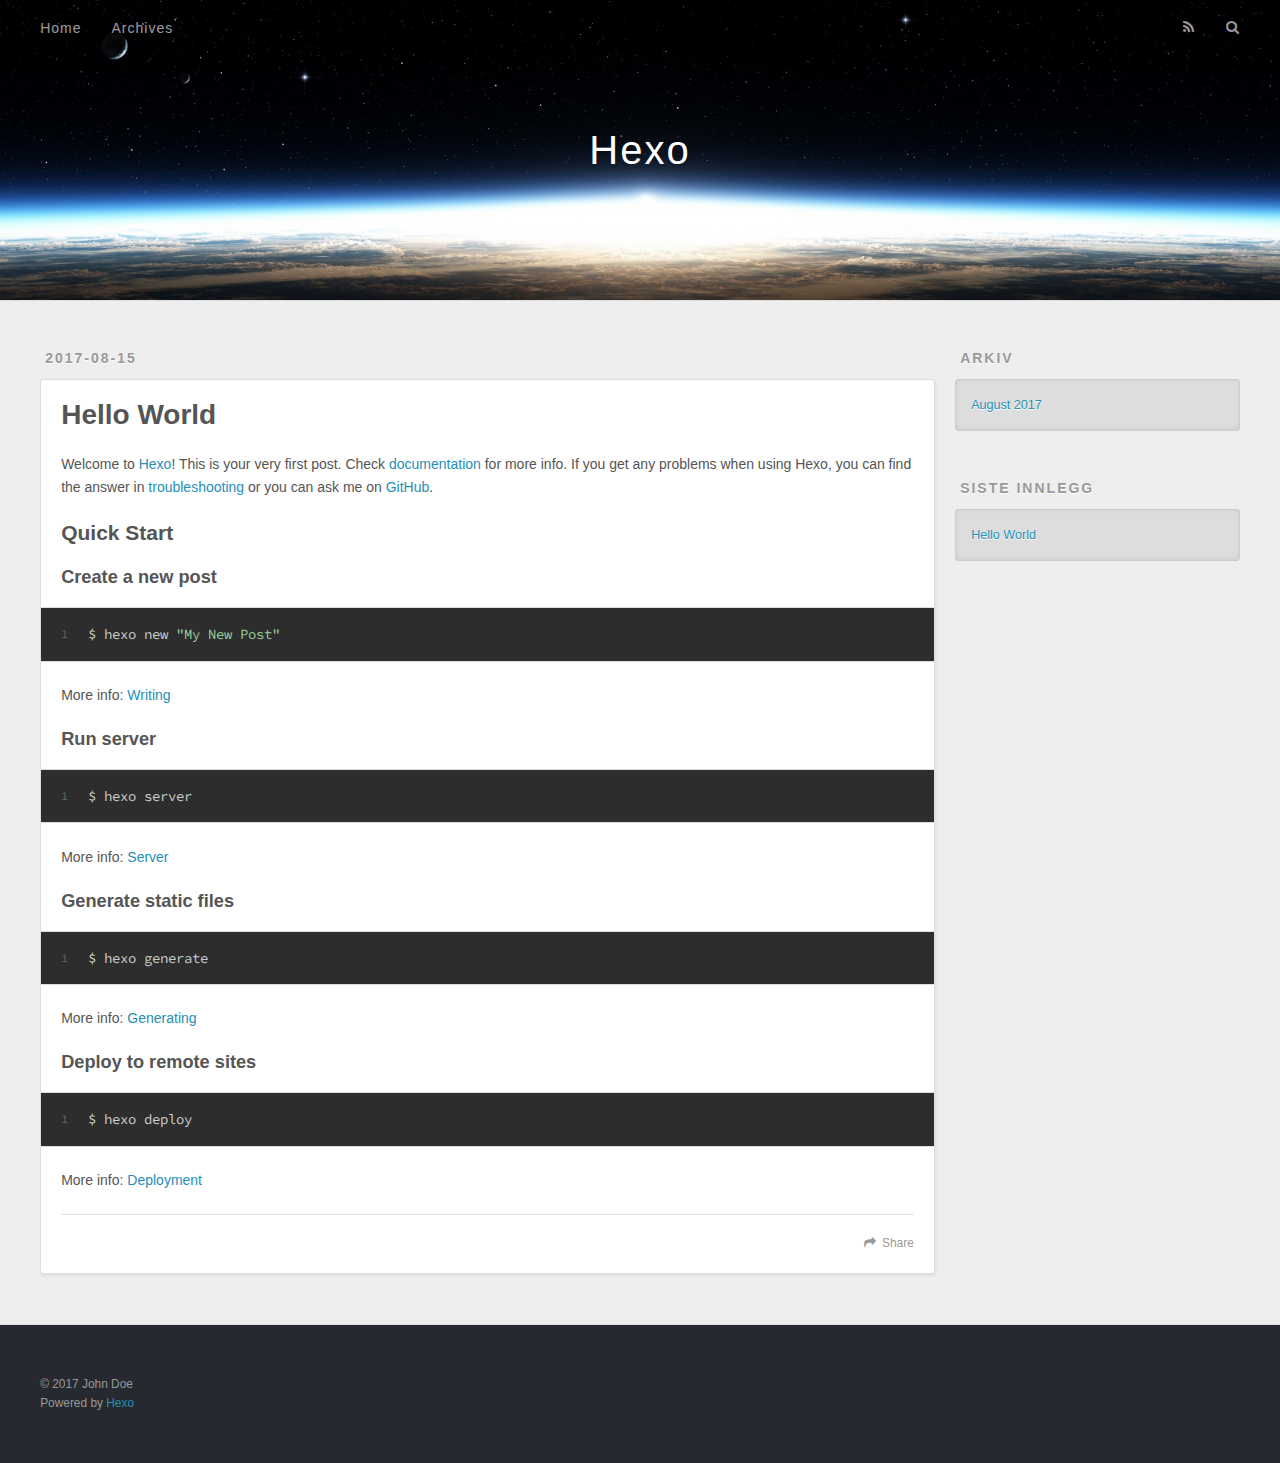
==== index.html @ 7ab4a2ea "Site updated: 2017-08-15 00:26:03" ====
<!DOCTYPE html>
<html>
<head>
  <meta charset="utf-8">
  
  <title>Hexo</title>
  <meta name="viewport" content="width=device-width, initial-scale=1, maximum-scale=1">
  <meta property="og:type" content="website">
<meta property="og:title" content="Hexo">
<meta property="og:url" content="http://yoursite.com/index.html">
<meta property="og:site_name" content="Hexo">
<meta name="twitter:card" content="summary">
<meta name="twitter:title" content="Hexo">
  
    <link rel="alternate" href="/atom.xml" title="Hexo" type="application/atom+xml">
  
  
    <link rel="icon" href="/favicon.png">
  
  
    <link href="//fonts.googleapis.com/css?family=Source+Code+Pro" rel="stylesheet" type="text/css">
  
  <link rel="stylesheet" href="/css/style.css">
  

</head>

<body>
  <div id="container">
    <div id="wrap">
      <header id="header">
  <div id="banner"></div>
  <div id="header-outer" class="outer">
    <div id="header-title" class="inner">
      <h1 id="logo-wrap">
        <a href="/" id="logo">Hexo</a>
      </h1>
      
    </div>
    <div id="header-inner" class="inner">
      <nav id="main-nav">
        <a id="main-nav-toggle" class="nav-icon"></a>
        
          <a class="main-nav-link" href="/">Home</a>
        
          <a class="main-nav-link" href="/archives">Archives</a>
        
      </nav>
      <nav id="sub-nav">
        
          <a id="nav-rss-link" class="nav-icon" href="/atom.xml" title="RSS Feed"></a>
        
        <a id="nav-search-btn" class="nav-icon" title="Søk"></a>
      </nav>
      <div id="search-form-wrap">
        <form action="//google.com/search" method="get" accept-charset="UTF-8" class="search-form"><input type="search" name="q" class="search-form-input" placeholder="Search"><button type="submit" class="search-form-submit">&#xF002;</button><input type="hidden" name="sitesearch" value="http://yoursite.com"></form>
      </div>
    </div>
  </div>
</header>
      <div class="outer">
        <section id="main">
  
    <article id="post-hello-world" class="article article-type-post" itemscope itemprop="blogPost">
  <div class="article-meta">
    <a href="/2017/08/15/hello-world/" class="article-date">
  <time datetime="2017-08-14T16:18:52.000Z" itemprop="datePublished">2017-08-15</time>
</a>
    
  </div>
  <div class="article-inner">
    
    
      <header class="article-header">
        
  
    <h1 itemprop="name">
      <a class="article-title" href="/2017/08/15/hello-world/">Hello World</a>
    </h1>
  

      </header>
    
    <div class="article-entry" itemprop="articleBody">
      
        <p>Welcome to <a href="https://hexo.io/" target="_blank" rel="external">Hexo</a>! This is your very first post. Check <a href="https://hexo.io/docs/" target="_blank" rel="external">documentation</a> for more info. If you get any problems when using Hexo, you can find the answer in <a href="https://hexo.io/docs/troubleshooting.html" target="_blank" rel="external">troubleshooting</a> or you can ask me on <a href="https://github.com/hexojs/hexo/issues" target="_blank" rel="external">GitHub</a>.</p>
<h2 id="Quick-Start"><a href="#Quick-Start" class="headerlink" title="Quick Start"></a>Quick Start</h2><h3 id="Create-a-new-post"><a href="#Create-a-new-post" class="headerlink" title="Create a new post"></a>Create a new post</h3><figure class="highlight bash"><table><tr><td class="gutter"><pre><div class="line">1</div></pre></td><td class="code"><pre><div class="line">$ hexo new <span class="string">"My New Post"</span></div></pre></td></tr></table></figure>
<p>More info: <a href="https://hexo.io/docs/writing.html" target="_blank" rel="external">Writing</a></p>
<h3 id="Run-server"><a href="#Run-server" class="headerlink" title="Run server"></a>Run server</h3><figure class="highlight bash"><table><tr><td class="gutter"><pre><div class="line">1</div></pre></td><td class="code"><pre><div class="line">$ hexo server</div></pre></td></tr></table></figure>
<p>More info: <a href="https://hexo.io/docs/server.html" target="_blank" rel="external">Server</a></p>
<h3 id="Generate-static-files"><a href="#Generate-static-files" class="headerlink" title="Generate static files"></a>Generate static files</h3><figure class="highlight bash"><table><tr><td class="gutter"><pre><div class="line">1</div></pre></td><td class="code"><pre><div class="line">$ hexo generate</div></pre></td></tr></table></figure>
<p>More info: <a href="https://hexo.io/docs/generating.html" target="_blank" rel="external">Generating</a></p>
<h3 id="Deploy-to-remote-sites"><a href="#Deploy-to-remote-sites" class="headerlink" title="Deploy to remote sites"></a>Deploy to remote sites</h3><figure class="highlight bash"><table><tr><td class="gutter"><pre><div class="line">1</div></pre></td><td class="code"><pre><div class="line">$ hexo deploy</div></pre></td></tr></table></figure>
<p>More info: <a href="https://hexo.io/docs/deployment.html" target="_blank" rel="external">Deployment</a></p>

      
    </div>
    <footer class="article-footer">
      <a data-url="http://yoursite.com/2017/08/15/hello-world/" data-id="cj6cdfh0000006gxwry36fb4q" class="article-share-link">Share</a>
      
      
    </footer>
  </div>
  
</article>


  

</section>
        
          <aside id="sidebar">
  
    

  
    

  
    
  
    
  <div class="widget-wrap">
    <h3 class="widget-title">Arkiv</h3>
    <div class="widget">
      <ul class="archive-list"><li class="archive-list-item"><a class="archive-list-link" href="/archives/2017/08/">August 2017</a></li></ul>
    </div>
  </div>


  
    
  <div class="widget-wrap">
    <h3 class="widget-title">Siste innlegg</h3>
    <div class="widget">
      <ul>
        
          <li>
            <a href="/2017/08/15/hello-world/">Hello World</a>
          </li>
        
      </ul>
    </div>
  </div>

  
</aside>
        
      </div>
      <footer id="footer">
  
  <div class="outer">
    <div id="footer-info" class="inner">
      &copy; 2017 John Doe<br>
      Powered by <a href="http://hexo.io/" target="_blank">Hexo</a>
    </div>
  </div>
</footer>
    </div>
    <nav id="mobile-nav">
  
    <a href="/" class="mobile-nav-link">Home</a>
  
    <a href="/archives" class="mobile-nav-link">Archives</a>
  
</nav>
    

<script src="//ajax.googleapis.com/ajax/libs/jquery/2.0.3/jquery.min.js"></script>


  <link rel="stylesheet" href="/fancybox/jquery.fancybox.css">
  <script src="/fancybox/jquery.fancybox.pack.js"></script>


<script src="/js/script.js"></script>

  </div>
</body>
</html>
---- css/style.css ----
body {
  width: 100%;
}
body:before,
body:after {
  content: "";
  display: table;
}
body:after {
  clear: both;
}
html,
body,
div,
span,
applet,
object,
iframe,
h1,
h2,
h3,
h4,
h5,
h6,
p,
blockquote,
pre,
a,
abbr,
acronym,
address,
big,
cite,
code,
del,
dfn,
em,
img,
ins,
kbd,
q,
s,
samp,
small,
strike,
strong,
sub,
sup,
tt,
var,
dl,
dt,
dd,
ol,
ul,
li,
fieldset,
form,
label,
legend,
table,
caption,
tbody,
tfoot,
thead,
tr,
th,
td {
  margin: 0;
  padding: 0;
  border: 0;
  outline: 0;
  font-weight: inherit;
  font-style: inherit;
  font-family: inherit;
  font-size: 100%;
  vertical-align: baseline;
}
body {
  line-height: 1;
  color: #000;
  background: #fff;
}
ol,
ul {
  list-style: none;
}
table {
  border-collapse: separate;
  border-spacing: 0;
  vertical-align: middle;
}
caption,
th,
td {
  text-align: left;
  font-weight: normal;
  vertical-align: middle;
}
a img {
  border: none;
}
input,
button {
  margin: 0;
  padding: 0;
}
input::-moz-focus-inner,
button::-moz-focus-inner {
  border: 0;
  padding: 0;
}
@font-face {
  font-family: FontAwesome;
  font-style: normal;
  font-weight: normal;
  src: url("fonts/fontawesome-webfont.eot?v=#4.0.3");
  src: url("fonts/fontawesome-webfont.eot?#iefix&v=#4.0.3") format("embedded-opentype"), url("fonts/fontawesome-webfont.woff?v=#4.0.3") format("woff"), url("fonts/fontawesome-webfont.ttf?v=#4.0.3") format("truetype"), url("fonts/fontawesome-webfont.svg#fontawesomeregular?v=#4.0.3") format("svg");
}
html,
body,
#container {
  height: 100%;
}
body {
  background: #eee;
  font: 14px "Helvetica Neue", Helvetica, Arial, sans-serif;
  -webkit-text-size-adjust: 100%;
}
.outer {
  max-width: 1220px;
  margin: 0 auto;
  padding: 0 20px;
}
.outer:before,
.outer:after {
  content: "";
  display: table;
}
.outer:after {
  clear: both;
}
.inner {
  display: inline;
  float: left;
  width: 98.33333333333333%;
  margin: 0 0.833333333333333%;
}
.left,
.alignleft {
  float: left;
}
.right,
.alignright {
  float: right;
}
.clear {
  clear: both;
}
#container {
  position: relative;
}
.mobile-nav-on {
  overflow: hidden;
}
#wrap {
  height: 100%;
  width: 100%;
  position: absolute;
  top: 0;
  left: 0;
  -webkit-transition: 0.2s ease-out;
  -moz-transition: 0.2s ease-out;
  -ms-transition: 0.2s ease-out;
  transition: 0.2s ease-out;
  z-index: 1;
  background: #eee;
}
.mobile-nav-on #wrap {
  left: 280px;
}
@media screen and (min-width: 768px) {
  #main {
    display: inline;
    float: left;
    width: 73.33333333333333%;
    margin: 0 0.833333333333333%;
  }
}
.article-date,
.article-category-link,
.archive-year,
.widget-title {
  text-decoration: none;
  text-transform: uppercase;
  letter-spacing: 2px;
  color: #999;
  margin-bottom: 1em;
  margin-left: 5px;
  line-height: 1em;
  text-shadow: 0 1px #fff;
  font-weight: bold;
}
.article-inner,
.archive-article-inner {
  background: #fff;
  -webkit-box-shadow: 1px 2px 3px #ddd;
  box-shadow: 1px 2px 3px #ddd;
  border: 1px solid #ddd;
  border-radius: 3px;
}
.article-entry h1,
.widget h1 {
  font-size: 2em;
}
.article-entry h2,
.widget h2 {
  font-size: 1.5em;
}
.article-entry h3,
.widget h3 {
  font-size: 1.3em;
}
.article-entry h4,
.widget h4 {
  font-size: 1.2em;
}
.article-entry h5,
.widget h5 {
  font-size: 1em;
}
.article-entry h6,
.widget h6 {
  font-size: 1em;
  color: #999;
}
.article-entry hr,
.widget hr {
  border: 1px dashed #ddd;
}
.article-entry strong,
.widget strong {
  font-weight: bold;
}
.article-entry em,
.widget em,
.article-entry cite,
.widget cite {
  font-style: italic;
}
.article-entry sup,
.widget sup,
.article-entry sub,
.widget sub {
  font-size: 0.75em;
  line-height: 0;
  position: relative;
  vertical-align: baseline;
}
.article-entry sup,
.widget sup {
  top: -0.5em;
}
.article-entry sub,
.widget sub {
  bottom: -0.2em;
}
.article-entry small,
.widget small {
  font-size: 0.85em;
}
.article-entry acronym,
.widget acronym,
.article-entry abbr,
.widget abbr {
  border-bottom: 1px dotted;
}
.article-entry ul,
.widget ul,
.article-entry ol,
.widget ol,
.article-entry dl,
.widget dl {
  margin: 0 20px;
  line-height: 1.6em;
}
.article-entry ul ul,
.widget ul ul,
.article-entry ol ul,
.widget ol ul,
.article-entry ul ol,
.widget ul ol,
.article-entry ol ol,
.widget ol ol {
  margin-top: 0;
  margin-bottom: 0;
}
.article-entry ul,
.widget ul {
  list-style: disc;
}
.article-entry ol,
.widget ol {
  list-style: decimal;
}
.article-entry dt,
.widget dt {
  font-weight: bold;
}
#header {
  height: 300px;
  position: relative;
  border-bottom: 1px solid #ddd;
}
#header:before,
#header:after {
  content: "";
  position: absolute;
  left: 0;
  right: 0;
  height: 40px;
}
#header:before {
  top: 0;
  background: -webkit-linear-gradient(rgba(0,0,0,0.2), transparent);
  background: -moz-linear-gradient(rgba(0,0,0,0.2), transparent);
  background: -ms-linear-gradient(rgba(0,0,0,0.2), transparent);
  background: linear-gradient(rgba(0,0,0,0.2), transparent);
}
#header:after {
  bottom: 0;
  background: -webkit-linear-gradient(transparent, rgba(0,0,0,0.2));
  background: -moz-linear-gradient(transparent, rgba(0,0,0,0.2));
  background: -ms-linear-gradient(transparent, rgba(0,0,0,0.2));
  background: linear-gradient(transparent, rgba(0,0,0,0.2));
}
#header-outer {
  height: 100%;
  position: relative;
}
#header-inner {
  position: relative;
  overflow: hidden;
}
#banner {
  position: absolute;
  top: 0;
  left: 0;
  width: 100%;
  height: 100%;
  background: url("images/banner.jpg") center #000;
  -webkit-background-size: cover;
  -moz-background-size: cover;
  background-size: cover;
  z-index: -1;
}
#header-title {
  text-align: center;
  height: 40px;
  position: absolute;
  top: 50%;
  left: 0;
  margin-top: -20px;
}
#logo,
#subtitle {
  text-decoration: none;
  color: #fff;
  font-weight: 300;
  text-shadow: 0 1px 4px rgba(0,0,0,0.3);
}
#logo {
  font-size: 40px;
  line-height: 40px;
  letter-spacing: 2px;
}
#subtitle {
  font-size: 16px;
  line-height: 16px;
  letter-spacing: 1px;
}
#subtitle-wrap {
  margin-top: 16px;
}
#main-nav {
  float: left;
  margin-left: -15px;
}
.nav-icon,
.main-nav-link {
  float: left;
  color: #fff;
  opacity: 0.6;
  text-decoration: none;
  text-shadow: 0 1px rgba(0,0,0,0.2);
  -webkit-transition: opacity 0.2s;
  -moz-transition: opacity 0.2s;
  -ms-transition: opacity 0.2s;
  transition: opacity 0.2s;
  display: block;
  padding: 20px 15px;
}
.nav-icon:hover,
.main-nav-link:hover {
  opacity: 1;
}
.nav-icon {
  font-family: FontAwesome;
  text-align: center;
  font-size: 14px;
  width: 14px;
  height: 14px;
  padding: 20px 15px;
  position: relative;
  cursor: pointer;
}
.main-nav-link {
  font-weight: 300;
  letter-spacing: 1px;
}
@media screen and (max-width: 479px) {
  .main-nav-link {
    display: none;
  }
}
#main-nav-toggle {
  display: none;
}
#main-nav-toggle:before {
  content: "\f0c9";
}
@media screen and (max-width: 479px) {
  #main-nav-toggle {
    display: block;
  }
}
#sub-nav {
  float: right;
  margin-right: -15px;
}
#nav-rss-link:before {
  content: "\f09e";
}
#nav-search-btn:before {
  content: "\f002";
}
#search-form-wrap {
  position: absolute;
  top: 15px;
  width: 150px;
  height: 30px;
  right: -150px;
  opacity: 0;
  -webkit-transition: 0.2s ease-out;
  -moz-transition: 0.2s ease-out;
  -ms-transition: 0.2s ease-out;
  transition: 0.2s ease-out;
}
#search-form-wrap.on {
  opacity: 1;
  right: 0;
}
@media screen and (max-width: 479px) {
  #search-form-wrap {
    width: 100%;
    right: -100%;
  }
}
.search-form {
  position: absolute;
  top: 0;
  left: 0;
  right: 0;
  background: #fff;
  padding: 5px 15px;
  border-radius: 15px;
  -webkit-box-shadow: 0 0 10px rgba(0,0,0,0.3);
  box-shadow: 0 0 10px rgba(0,0,0,0.3);
}
.search-form-input {
  border: none;
  background: none;
  color: #555;
  width: 100%;
  font: 13px "Helvetica Neue", Helvetica, Arial, sans-serif;
  outline: none;
}
.search-form-input::-webkit-search-results-decoration,
.search-form-input::-webkit-search-cancel-button {
  -webkit-appearance: none;
}
.search-form-submit {
  position: absolute;
  top: 50%;
  right: 10px;
  margin-top: -7px;
  font: 13px FontAwesome;
  border: none;
  background: none;
  color: #bbb;
  cursor: pointer;
}
.search-form-submit:hover,
.search-form-submit:focus {
  color: #777;
}
.article {
  margin: 50px 0;
}
.article-inner {
  overflow: hidden;
}
.article-meta:before,
.article-meta:after {
  content: "";
  display: table;
}
.article-meta:after {
  clear: both;
}
.article-date {
  float: left;
}
.article-category {
  float: left;
  line-height: 1em;
  color: #ccc;
  text-shadow: 0 1px #fff;
  margin-left: 8px;
}
.article-category:before {
  content: "\2022";
}
.article-category-link {
  margin: 0 12px 1em;
}
.article-header {
  padding: 20px 20px 0;
}
.article-title {
  text-decoration: none;
  font-size: 2em;
  font-weight: bold;
  color: #555;
  line-height: 1.1em;
  -webkit-transition: color 0.2s;
  -moz-transition: color 0.2s;
  -ms-transition: color 0.2s;
  transition: color 0.2s;
}
a.article-title:hover {
  color: #258fb8;
}
.article-entry {
  color: #555;
  padding: 0 20px;
}
.article-entry:before,
.article-entry:after {
  content: "";
  display: table;
}
.article-entry:after {
  clear: both;
}
.article-entry p,
.article-entry table {
  line-height: 1.6em;
  margin: 1.6em 0;
}
.article-entry h1,
.article-entry h2,
.article-entry h3,
.article-entry h4,
.article-entry h5,
.article-entry h6 {
  font-weight: bold;
}
.article-entry h1,
.article-entry h2,
.article-entry h3,
.article-entry h4,
.article-entry h5,
.article-entry h6 {
  line-height: 1.1em;
  margin: 1.1em 0;
}
.article-entry a {
  color: #258fb8;
  text-decoration: none;
}
.article-entry a:hover {
  text-decoration: underline;
}
.article-entry ul,
.article-entry ol,
.article-entry dl {
  margin-top: 1.6em;
  margin-bottom: 1.6em;
}
.article-entry img,
.article-entry video {
  max-width: 100%;
  height: auto;
  display: block;
  margin: auto;
}
.article-entry iframe {
  border: none;
}
.article-entry table {
  width: 100%;
  border-collapse: collapse;
  border-spacing: 0;
}
.article-entry th {
  font-weight: bold;
  border-bottom: 3px solid #ddd;
  padding-bottom: 0.5em;
}
.article-entry td {
  border-bottom: 1px solid #ddd;
  padding: 10px 0;
}
.article-entry blockquote {
  font-family: Georgia, "Times New Roman", serif;
  font-size: 1.4em;
  margin: 1.6em 20px;
  text-align: center;
}
.article-entry blockquote footer {
  font-size: 14px;
  margin: 1.6em 0;
  font-family: "Helvetica Neue", Helvetica, Arial, sans-serif;
}
.article-entry blockquote footer cite:before {
  content: "—";
  padding: 0 0.5em;
}
.article-entry .pullquote {
  text-align: left;
  width: 45%;
  margin: 0;
}
.article-entry .pullquote.left {
  margin-left: 0.5em;
  margin-right: 1em;
}
.article-entry .pullquote.right {
  margin-right: 0.5em;
  margin-left: 1em;
}
.article-entry .caption {
  color: #999;
  display: block;
  font-size: 0.9em;
  margin-top: 0.5em;
  position: relative;
  text-align: center;
}
.article-entry .video-container {
  position: relative;
  padding-top: 56.25%;
  height: 0;
  overflow: hidden;
}
.article-entry .video-container iframe,
.article-entry .video-container object,
.article-entry .video-container embed {
  position: absolute;
  top: 0;
  left: 0;
  width: 100%;
  height: 100%;
  margin-top: 0;
}
.article-more-link a {
  display: inline-block;
  line-height: 1em;
  padding: 6px 15px;
  border-radius: 15px;
  background: #eee;
  color: #999;
  text-shadow: 0 1px #fff;
  text-decoration: none;
}
.article-more-link a:hover {
  background: #258fb8;
  color: #fff;
  text-decoration: none;
  text-shadow: 0 1px #1e7293;
}
.article-footer {
  font-size: 0.85em;
  line-height: 1.6em;
  border-top: 1px solid #ddd;
  padding-top: 1.6em;
  margin: 0 20px 20px;
}
.article-footer:before,
.article-footer:after {
  content: "";
  display: table;
}
.article-footer:after {
  clear: both;
}
.article-footer a {
  color: #999;
  text-decoration: none;
}
.article-footer a:hover {
  color: #555;
}
.article-tag-list-item {
  float: left;
  margin-right: 10px;
}
.article-tag-list-link:before {
  content: "#";
}
.article-comment-link {
  float: right;
}
.article-comment-link:before {
  content: "\f075";
  font-family: FontAwesome;
  padding-right: 8px;
}
.article-share-link {
  cursor: pointer;
  float: right;
  margin-left: 20px;
}
.article-share-link:before {
  content: "\f064";
  font-family: FontAwesome;
  padding-right: 6px;
}
#article-nav {
  position: relative;
}
#article-nav:before,
#article-nav:after {
  content: "";
  display: table;
}
#article-nav:after {
  clear: both;
}
@media screen and (min-width: 768px) {
  #article-nav {
    margin: 50px 0;
  }
  #article-nav:before {
    width: 8px;
    height: 8px;
    position: absolute;
    top: 50%;
    left: 50%;
    margin-top: -4px;
    margin-left: -4px;
    content: "";
    border-radius: 50%;
    background: #ddd;
    -webkit-box-shadow: 0 1px 2px #fff;
    box-shadow: 0 1px 2px #fff;
  }
}
.article-nav-link-wrap {
  text-decoration: none;
  text-shadow: 0 1px #fff;
  color: #999;
  -webkit-box-sizing: border-box;
  -moz-box-sizing: border-box;
  box-sizing: border-box;
  margin-top: 50px;
  text-align: center;
  display: block;
}
.article-nav-link-wrap:hover {
  color: #555;
}
@media screen and (min-width: 768px) {
  .article-nav-link-wrap {
    width: 50%;
    margin-top: 0;
  }
}
@media screen and (min-width: 768px) {
  #article-nav-newer {
    float: left;
    text-align: right;
    padding-right: 20px;
  }
}
@media screen and (min-width: 768px) {
  #article-nav-older {
    float: right;
    text-align: left;
    padding-left: 20px;
  }
}
.article-nav-caption {
  text-transform: uppercase;
  letter-spacing: 2px;
  color: #ddd;
  line-height: 1em;
  font-weight: bold;
}
#article-nav-newer .article-nav-caption {
  margin-right: -2px;
}
.article-nav-title {
  font-size: 0.85em;
  line-height: 1.6em;
  margin-top: 0.5em;
}
.article-share-box {
  position: absolute;
  display: none;
  background: #fff;
  -webkit-box-shadow: 1px 2px 10px rgba(0,0,0,0.2);
  box-shadow: 1px 2px 10px rgba(0,0,0,0.2);
  border-radius: 3px;
  margin-left: -145px;
  overflow: hidden;
  z-index: 1;
}
.article-share-box.on {
  display: block;
}
.article-share-input {
  width: 100%;
  background: none;
  -webkit-box-sizing: border-box;
  -moz-box-sizing: border-box;
  box-sizing: border-box;
  font: 14px "Helvetica Neue", Helvetica, Arial, sans-serif;
  padding: 0 15px;
  color: #555;
  outline: none;
  border: 1px solid #ddd;
  border-radius: 3px 3px 0 0;
  height: 36px;
  line-height: 36px;
}
.article-share-links {
  background: #eee;
}
.article-share-links:before,
.article-share-links:after {
  content: "";
  display: table;
}
.article-share-links:after {
  clear: both;
}
.article-share-twitter,
.article-share-facebook,
.article-share-pinterest,
.article-share-google {
  width: 50px;
  height: 36px;
  display: block;
  float: left;
  position: relative;
  color: #999;
  text-shadow: 0 1px #fff;
}
.article-share-twitter:before,
.article-share-facebook:before,
.article-share-pinterest:before,
.article-share-google:before {
  font-size: 20px;
  font-family: FontAwesome;
  width: 20px;
  height: 20px;
  position: absolute;
  top: 50%;
  left: 50%;
  margin-top: -10px;
  margin-left: -10px;
  text-align: center;
}
.article-share-twitter:hover,
.article-share-facebook:hover,
.article-share-pinterest:hover,
.article-share-google:hover {
  color: #fff;
}
.article-share-twitter:before {
  content: "\f099";
}
.article-share-twitter:hover {
  background: #00aced;
  text-shadow: 0 1px #008abe;
}
.article-share-facebook:before {
  content: "\f09a";
}
.article-share-facebook:hover {
  background: #3b5998;
  text-shadow: 0 1px #2f477a;
}
.article-share-pinterest:before {
  content: "\f0d2";
}
.article-share-pinterest:hover {
  background: #cb2027;
  text-shadow: 0 1px #a21a1f;
}
.article-share-google:before {
  content: "\f0d5";
}
.article-share-google:hover {
  background: #dd4b39;
  text-shadow: 0 1px #be3221;
}
.article-gallery {
  background: #000;
  position: relative;
}
.article-gallery-photos {
  position: relative;
  overflow: hidden;
}
.article-gallery-img {
  display: none;
  max-width: 100%;
}
.article-gallery-img:first-child {
  display: block;
}
.article-gallery-img.loaded {
  position: absolute;
  display: block;
}
.article-gallery-img img {
  display: block;
  max-width: 100%;
  margin: 0 auto;
}
#comments {
  background: #fff;
  -webkit-box-shadow: 1px 2px 3px #ddd;
  box-shadow: 1px 2px 3px #ddd;
  padding: 20px;
  border: 1px solid #ddd;
  border-radius: 3px;
  margin: 50px 0;
}
#comments a {
  color: #258fb8;
}
.archives-wrap {
  margin: 50px 0;
}
.archives:before,
.archives:after {
  content: "";
  display: table;
}
.archives:after {
  clear: both;
}
.archive-year-wrap {
  margin-bottom: 1em;
}
.archives {
  -webkit-column-gap: 10px;
  -moz-column-gap: 10px;
  column-gap: 10px;
}
@media screen and (min-width: 480px) and (max-width: 767px) {
  .archives {
    -webkit-column-count: 2;
    -moz-column-count: 2;
    column-count: 2;
  }
}
@media screen and (min-width: 768px) {
  .archives {
    -webkit-column-count: 3;
    -moz-column-count: 3;
    column-count: 3;
  }
}
.archive-article {
  -webkit-column-break-inside: avoid;
  page-break-inside: avoid;
  overflow: hidden;
  break-inside: avoid-column;
}
.archive-article-inner {
  padding: 10px;
  margin-bottom: 15px;
}
.archive-article-title {
  text-decoration: none;
  font-weight: bold;
  color: #555;
  -webkit-transition: color 0.2s;
  -moz-transition: color 0.2s;
  -ms-transition: color 0.2s;
  transition: color 0.2s;
  line-height: 1.6em;
}
.archive-article-title:hover {
  color: #258fb8;
}
.archive-article-footer {
  margin-top: 1em;
}
.archive-article-date {
  color: #999;
  text-decoration: none;
  font-size: 0.85em;
  line-height: 1em;
  margin-bottom: 0.5em;
  display: block;
}
#page-nav {
  margin: 50px auto;
  background: #fff;
  -webkit-box-shadow: 1px 2px 3px #ddd;
  box-shadow: 1px 2px 3px #ddd;
  border: 1px solid #ddd;
  border-radius: 3px;
  text-align: center;
  color: #999;
  overflow: hidden;
}
#page-nav:before,
#page-nav:after {
  content: "";
  display: table;
}
#page-nav:after {
  clear: both;
}
#page-nav a,
#page-nav span {
  padding: 10px 20px;
  line-height: 1;
  height: 2ex;
}
#page-nav a {
  color: #999;
  text-decoration: none;
}
#page-nav a:hover {
  background: #999;
  color: #fff;
}
#page-nav .prev {
  float: left;
}
#page-nav .next {
  float: right;
}
#page-nav .page-number {
  display: inline-block;
}
@media screen and (max-width: 479px) {
  #page-nav .page-number {
    display: none;
  }
}
#page-nav .current {
  color: #555;
  font-weight: bold;
}
#page-nav .space {
  color: #ddd;
}
#footer {
  background: #262a30;
  padding: 50px 0;
  border-top: 1px solid #ddd;
  color: #999;
}
#footer a {
  color: #258fb8;
  text-decoration: none;
}
#footer a:hover {
  text-decoration: underline;
}
#footer-info {
  line-height: 1.6em;
  font-size: 0.85em;
}
.article-entry pre,
.article-entry .highlight {
  background: #2d2d2d;
  margin: 0 -20px;
  padding: 15px 20px;
  border-style: solid;
  border-color: #ddd;
  border-width: 1px 0;
  overflow: auto;
  color: #ccc;
  line-height: 22.400000000000002px;
}
.article-entry .highlight .gutter pre,
.article-entry .gist .gist-file .gist-data .line-numbers {
  color: #666;
  font-size: 0.85em;
}
.article-entry pre,
.article-entry code {
  font-family: "Source Code Pro", Consolas, Monaco, Menlo, Consolas, monospace;
}
.article-entry code {
  background: #eee;
  text-shadow: 0 1px #fff;
  padding: 0 0.3em;
}
.article-entry pre code {
  background: none;
  text-shadow: none;
  padding: 0;
}
.article-entry .highlight pre {
  border: none;
  margin: 0;
  padding: 0;
}
.article-entry .highlight table {
  margin: 0;
  width: auto;
}
.article-entry .highlight td {
  border: none;
  padding: 0;
}
.article-entry .highlight figcaption {
  font-size: 0.85em;
  color: #999;
  line-height: 1em;
  margin-bottom: 1em;
}
.article-entry .highlight figcaption:before,
.article-entry .highlight figcaption:after {
  content: "";
  display: table;
}
.article-entry .highlight figcaption:after {
  clear: both;
}
.article-entry .highlight figcaption a {
  float: right;
}
.article-entry .highlight .gutter pre {
  text-align: right;
  padding-right: 20px;
}
.article-entry .highlight .line {
  height: 22.400000000000002px;
}
.article-entry .highlight .line.marked {
  background: #515151;
}
.article-entry .gist {
  margin: 0 -20px;
  border-style: solid;
  border-color: #ddd;
  border-width: 1px 0;
  background: #2d2d2d;
  padding: 15px 20px 15px 0;
}
.article-entry .gist .gist-file {
  border: none;
  font-family: "Source Code Pro", Consolas, Monaco, Menlo, Consolas, monospace;
  margin: 0;
}
.article-entry .gist .gist-file .gist-data {
  background: none;
  border: none;
}
.article-entry .gist .gist-file .gist-data .line-numbers {
  background: none;
  border: none;
  padding: 0 20px 0 0;
}
.article-entry .gist .gist-file .gist-data .line-data {
  padding: 0 !important;
}
.article-entry .gist .gist-file .highlight {
  margin: 0;
  padding: 0;
  border: none;
}
.article-entry .gist .gist-file .gist-meta {
  background: #2d2d2d;
  color: #999;
  font: 0.85em "Helvetica Neue", Helvetica, Arial, sans-serif;
  text-shadow: 0 0;
  padding: 0;
  margin-top: 1em;
  margin-left: 20px;
}
.article-entry .gist .gist-file .gist-meta a {
  color: #258fb8;
  font-weight: normal;
}
.article-entry .gist .gist-file .gist-meta a:hover {
  text-decoration: underline;
}
pre .comment,
pre .title {
  color: #999;
}
pre .variable,
pre .attribute,
pre .tag,
pre .regexp,
pre .ruby .constant,
pre .xml .tag .title,
pre .xml .pi,
pre .xml .doctype,
pre .html .doctype,
pre .css .id,
pre .css .class,
pre .css .pseudo {
  color: #f2777a;
}
pre .number,
pre .preprocessor,
pre .built_in,
pre .literal,
pre .params,
pre .constant {
  color: #f99157;
}
pre .class,
pre .ruby .class .title,
pre .css .rules .attribute {
  color: #9c9;
}
pre .string,
pre .value,
pre .inheritance,
pre .header,
pre .ruby .symbol,
pre .xml .cdata {
  color: #9c9;
}
pre .css .hexcolor {
  color: #6cc;
}
pre .function,
pre .python .decorator,
pre .python .title,
pre .ruby .function .title,
pre .ruby .title .keyword,
pre .perl .sub,
pre .javascript .title,
pre .coffeescript .title {
  color: #69c;
}
pre .keyword,
pre .javascript .function {
  color: #c9c;
}
@media screen and (max-width: 479px) {
  #mobile-nav {
    position: absolute;
    top: 0;
    left: 0;
    width: 280px;
    height: 100%;
    background: #191919;
    border-right: 1px solid #fff;
  }
}
@media screen and (max-width: 479px) {
  .mobile-nav-link {
    display: block;
    color: #999;
    text-decoration: none;
    padding: 15px 20px;
    font-weight: bold;
  }
  .mobile-nav-link:hover {
    color: #fff;
  }
}
@media screen and (min-width: 768px) {
  #sidebar {
    display: inline;
    float: left;
    width: 23.333333333333332%;
    margin: 0 0.833333333333333%;
  }
}
.widget-wrap {
  margin: 50px 0;
}
.widget {
  color: #777;
  text-shadow: 0 1px #fff;
  background: #ddd;
  -webkit-box-shadow: 0 -1px 4px #ccc inset;
  box-shadow: 0 -1px 4px #ccc inset;
  border: 1px solid #ccc;
  padding: 15px;
  border-radius: 3px;
}
.widget a {
  color: #258fb8;
  text-decoration: none;
}
.widget a:hover {
  text-decoration: underline;
}
.widget ul ul,
.widget ol ul,
.widget dl ul,
.widget ul ol,
.widget ol ol,
.widget dl ol,
.widget ul dl,
.widget ol dl,
.widget dl dl {
  margin-left: 15px;
  list-style: disc;
}
.widget {
  line-height: 1.6em;
  word-wrap: break-word;
  font-size: 0.9em;
}
.widget ul,
.widget ol {
  list-style: none;
  margin: 0;
}
.widget ul ul,
.widget ol ul,
.widget ul ol,
.widget ol ol {
  margin: 0 20px;
}
.widget ul ul,
.widget ol ul {
  list-style: disc;
}
.widget ul ol,
.widget ol ol {
  list-style: decimal;
}
.category-list-count,
.tag-list-count,
.archive-list-count {
  padding-left: 5px;
  color: #999;
  font-size: 0.85em;
}
.category-list-count:before,
.tag-list-count:before,
.archive-list-count:before {
  content: "(";
}
.category-list-count:after,
.tag-list-count:after,
.archive-list-count:after {
  content: ")";
}
.tagcloud a {
  margin-right: 5px;
  display: inline-block;
}
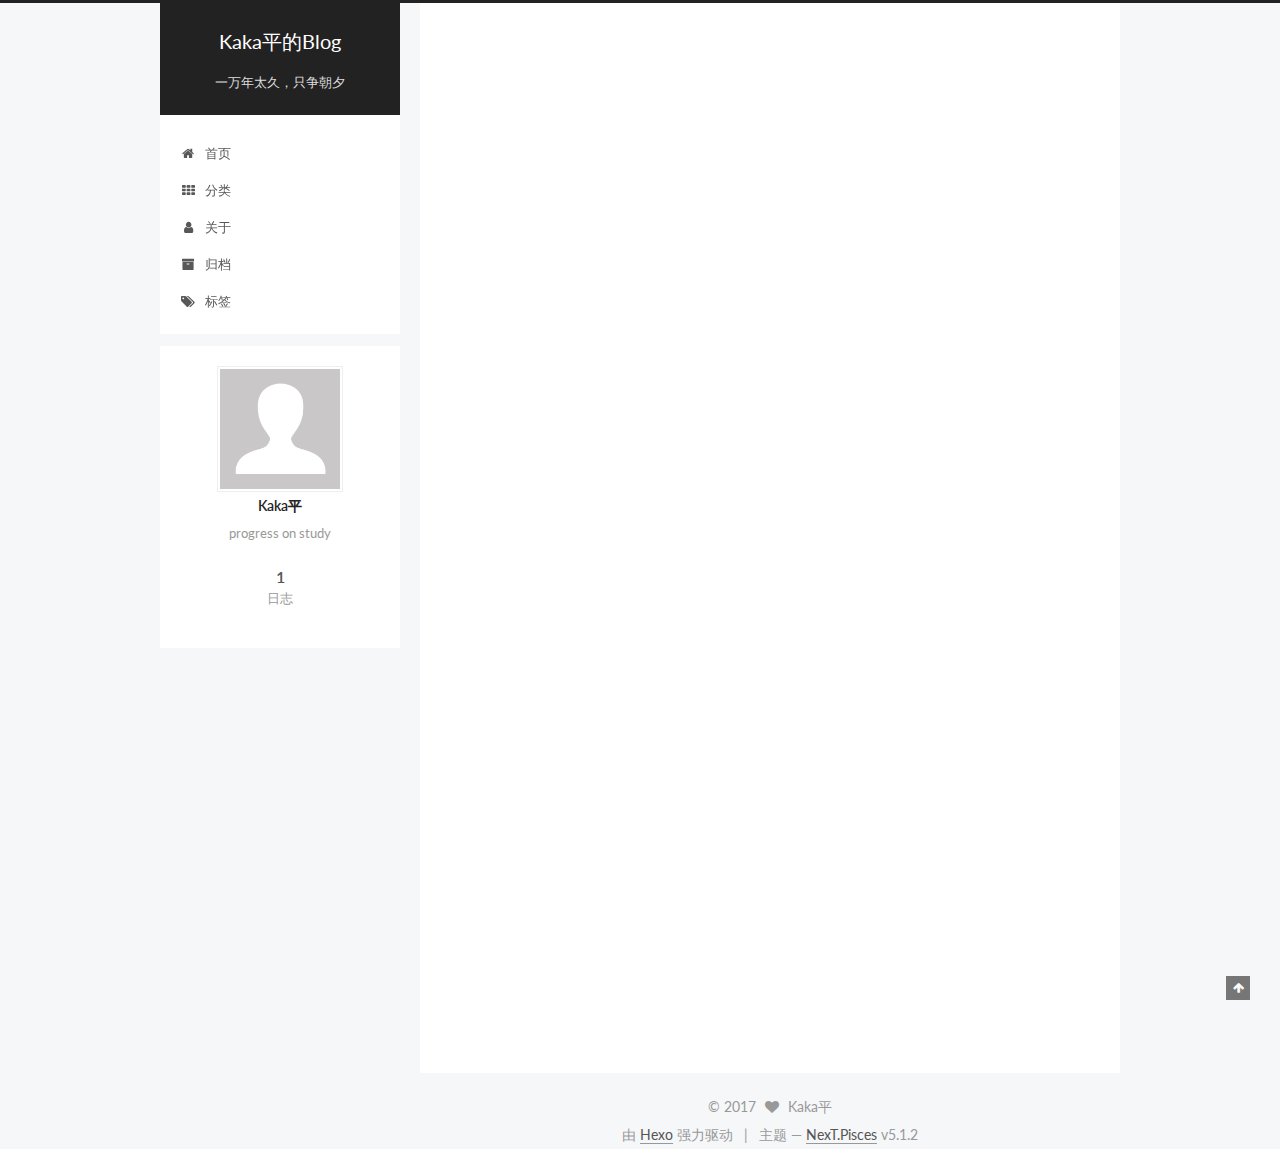
==== commit 9847dc7a: "Site updated: 2017-08-26 16:47:49" ====
--- a/index.html
+++ b/index.html
@@ -1,89 +1,355 @@
 <!DOCTYPE html>
-<html>
+
+
+
+  
+
+
+<html class="theme-next pisces use-motion" lang="zh-Hans">
 <head>
-  <meta charset="utf-8">
-  
-  <title>Hexo</title>
-  <meta name="viewport" content="width=device-width, initial-scale=1, maximum-scale=1">
-  <meta property="og:type" content="website">
-<meta property="og:title" content="Hexo">
-<meta property="og:url" content="http://yoursite.com/index.html">
-<meta property="og:site_name" content="Hexo">
+  <meta charset="UTF-8"/>
+<meta http-equiv="X-UA-Compatible" content="IE=edge" />
+<meta name="viewport" content="width=device-width, initial-scale=1, maximum-scale=1"/>
+<meta name="theme-color" content="#222">
+
+
+
+
+
+
+
+
+
+<meta http-equiv="Cache-Control" content="no-transform" />
+<meta http-equiv="Cache-Control" content="no-siteapp" />
+
+
+
+
+
+
+
+
+
+
+
+
+
+
+
+
+  
+  
+  <link href="/lib/fancybox/source/jquery.fancybox.css?v=2.1.5" rel="stylesheet" type="text/css" />
+
+
+
+
+  
+  
+  
+  
+
+  
+    
+    
+  
+
+  
+
+  
+
+  
+
+  
+
+  
+    
+    
+    <link href="//fonts.googleapis.com/css?family=Lato:300,300italic,400,400italic,700,700italic&subset=latin,latin-ext" rel="stylesheet" type="text/css">
+  
+
+
+
+
+
+
+<link href="/lib/font-awesome/css/font-awesome.min.css?v=4.6.2" rel="stylesheet" type="text/css" />
+
+<link href="/css/main.css?v=5.1.2" rel="stylesheet" type="text/css" />
+
+
+  <meta name="keywords" content="Machine learning,Python,Data" />
+
+
+
+
+
+
+
+
+  <link rel="shortcut icon" type="image/x-icon" href="/123.jpeg?v=5.1.2" />
+
+
+
+
+
+
+<meta name="description" content="progress on study">
+<meta property="og:type" content="website">
+<meta property="og:title" content="Kaka平的Blog">
+<meta property="og:url" content="https://wuzuping.github.io/index.html">
+<meta property="og:site_name" content="Kaka平的Blog">
+<meta property="og:description" content="progress on study">
+<meta property="og:locale" content="zh-Hans">
 <meta name="twitter:card" content="summary">
-<meta name="twitter:title" content="Hexo">
-  
-    <link rel="alternate" href="/atom.xml" title="Hexo" type="application/atom+xml">
-  
-  
-    <link rel="icon" href="/favicon.png">
-  
-  
-    <link href="//fonts.googleapis.com/css?family=Source+Code+Pro" rel="stylesheet" type="text/css">
-  
-  <link rel="stylesheet" href="/css/style.css">
-  
+<meta name="twitter:title" content="Kaka平的Blog">
+<meta name="twitter:description" content="progress on study">
+
+
+
+<script type="text/javascript" id="hexo.configurations">
+  var NexT = window.NexT || {};
+  var CONFIG = {
+    root: '/',
+    scheme: 'Pisces',
+    version: '5.1.2',
+    sidebar: {"position":"left","display":"post","offset":12,"offset_float":12,"b2t":false,"scrollpercent":false,"onmobile":false},
+    fancybox: true,
+    tabs: true,
+    motion: true,
+    duoshuo: {
+      userId: '0',
+      author: '博主'
+    },
+    algolia: {
+      applicationID: '',
+      apiKey: '',
+      indexName: '',
+      hits: {"per_page":10},
+      labels: {"input_placeholder":"Search for Posts","hits_empty":"We didn't find any results for the search: ${query}","hits_stats":"${hits} results found in ${time} ms"}
+    }
+  };
+</script>
+
+
+
+  <link rel="canonical" href="https://wuzuping.github.io/"/>
+
+
+
+
+
+  <title>Kaka平的Blog</title>
+  
+
+
+
+
+
+
+
 
 </head>
 
-<body>
-  <div id="container">
-    <div id="wrap">
-      <header id="header">
-  <div id="banner"></div>
-  <div id="header-outer" class="outer">
-    <div id="header-title" class="inner">
-      <h1 id="logo-wrap">
-        <a href="/" id="logo">Hexo</a>
-      </h1>
-      
+<body itemscope itemtype="http://schema.org/WebPage" lang="zh-Hans">
+
+  
+  
+    
+  
+
+  <div class="container sidebar-position-left 
+  page-home">
+    <div class="headband"></div>
+
+    <header id="header" class="header" itemscope itemtype="http://schema.org/WPHeader">
+      <div class="header-inner"><div class="site-brand-wrapper">
+  <div class="site-meta ">
+    
+
+    <div class="custom-logo-site-title">
+      <a href="/"  class="brand" rel="start">
+        <span class="logo-line-before"><i></i></span>
+        <span class="site-title">Kaka平的Blog</span>
+        <span class="logo-line-after"><i></i></span>
+      </a>
     </div>
-    <div id="header-inner" class="inner">
-      <nav id="main-nav">
-        <a id="main-nav-toggle" class="nav-icon"></a>
-        
-          <a class="main-nav-link" href="/">Home</a>
-        
-          <a class="main-nav-link" href="/archives">Archives</a>
-        
-      </nav>
-      <nav id="sub-nav">
-        
-          <a id="nav-rss-link" class="nav-icon" href="/atom.xml" title="RSS Feed"></a>
-        
-        <a id="nav-search-btn" class="nav-icon" title="Søk"></a>
-      </nav>
-      <div id="search-form-wrap">
-        <form action="//google.com/search" method="get" accept-charset="UTF-8" class="search-form"><input type="search" name="q" class="search-form-input" placeholder="Search"><button type="submit" class="search-form-submit">&#xF002;</button><input type="hidden" name="sitesearch" value="http://yoursite.com"></form>
-      </div>
-    </div>
+      
+        <p class="site-subtitle">一万年太久，只争朝夕</p>
+      
   </div>
-</header>
-      <div class="outer">
-        <section id="main">
-  
-    <article id="post-hello-world" class="article article-type-post" itemscope itemprop="blogPost">
-  <div class="article-meta">
-    <a href="/2017/08/15/hello-world/" class="article-date">
-  <time datetime="2017-08-14T16:18:52.000Z" itemprop="datePublished">2017-08-15</time>
-</a>
-    
+
+  <div class="site-nav-toggle">
+    <button>
+      <span class="btn-bar"></span>
+      <span class="btn-bar"></span>
+      <span class="btn-bar"></span>
+    </button>
   </div>
-  <div class="article-inner">
-    
-    
-      <header class="article-header">
-        
-  
-    <h1 itemprop="name">
-      <a class="article-title" href="/2017/08/15/hello-world/">Hello World</a>
-    </h1>
-  
-
+</div>
+
+<nav class="site-nav">
+  
+
+  
+    <ul id="menu" class="menu">
+      
+        
+        <li class="menu-item menu-item-home">
+          <a href="/" rel="section">
+            
+              <i class="menu-item-icon fa fa-fw fa-home"></i> <br />
+            
+            首页
+          </a>
+        </li>
+      
+        
+        <li class="menu-item menu-item-categories">
+          <a href="/categories/" rel="section">
+            
+              <i class="menu-item-icon fa fa-fw fa-th"></i> <br />
+            
+            分类
+          </a>
+        </li>
+      
+        
+        <li class="menu-item menu-item-about">
+          <a href="/about/" rel="section">
+            
+              <i class="menu-item-icon fa fa-fw fa-user"></i> <br />
+            
+            关于
+          </a>
+        </li>
+      
+        
+        <li class="menu-item menu-item-archives">
+          <a href="/archives/" rel="section">
+            
+              <i class="menu-item-icon fa fa-fw fa-archive"></i> <br />
+            
+            归档
+          </a>
+        </li>
+      
+        
+        <li class="menu-item menu-item-tags">
+          <a href="/tags/" rel="section">
+            
+              <i class="menu-item-icon fa fa-fw fa-tags"></i> <br />
+            
+            标签
+          </a>
+        </li>
+      
+
+      
+    </ul>
+  
+
+  
+</nav>
+
+
+
+ </div>
+    </header>
+
+    <main id="main" class="main">
+      <div class="main-inner">
+        <div class="content-wrap">
+          <div id="content" class="content">
+            
+  <section id="posts" class="posts-expand">
+    
+      
+
+  
+
+  
+  
+  
+
+  <article class="post post-type-normal" itemscope itemtype="http://schema.org/Article">
+  
+  
+  
+  <div class="post-block">
+    <link itemprop="mainEntityOfPage" href="https://wuzuping.github.io/2017/08/15/hello-world/">
+
+    <span hidden itemprop="author" itemscope itemtype="http://schema.org/Person">
+      <meta itemprop="name" content="Kaka平">
+      <meta itemprop="description" content="">
+      <meta itemprop="image" content="/images/avatar.gif">
+    </span>
+
+    <span hidden itemprop="publisher" itemscope itemtype="http://schema.org/Organization">
+      <meta itemprop="name" content="Kaka平的Blog">
+    </span>
+
+    
+      <header class="post-header">
+
+        
+        
+          <h1 class="post-title" itemprop="name headline">
+                
+                <a class="post-title-link" href="/2017/08/15/hello-world/" itemprop="url">Hello World</a></h1>
+        
+
+        <div class="post-meta">
+          <span class="post-time">
+            
+              <span class="post-meta-item-icon">
+                <i class="fa fa-calendar-o"></i>
+              </span>
+              
+                <span class="post-meta-item-text">发表于</span>
+              
+              <time title="创建于" itemprop="dateCreated datePublished" datetime="2017-08-15T00:18:52+08:00">
+                2017-08-15
+              </time>
+            
+
+            
+
+            
+          </span>
+
+          
+
+          
+            
+          
+
+          
+          
+
+          
+
+          
+
+          
+
+        </div>
       </header>
     
-    <div class="article-entry" itemprop="articleBody">
-      
-        <p>Welcome to <a href="https://hexo.io/" target="_blank" rel="external">Hexo</a>! This is your very first post. Check <a href="https://hexo.io/docs/" target="_blank" rel="external">documentation</a> for more info. If you get any problems when using Hexo, you can find the answer in <a href="https://hexo.io/docs/troubleshooting.html" target="_blank" rel="external">troubleshooting</a> or you can ask me on <a href="https://github.com/hexojs/hexo/issues" target="_blank" rel="external">GitHub</a>.</p>
+
+    
+    
+    
+    <div class="post-body" itemprop="articleBody">
+
+      
+      
+
+      
+        
+          
+            <p>Welcome to <a href="https://hexo.io/" target="_blank" rel="external">Hexo</a>! This is your very first post. Check <a href="https://hexo.io/docs/" target="_blank" rel="external">documentation</a> for more info. If you get any problems when using Hexo, you can find the answer in <a href="https://hexo.io/docs/troubleshooting.html" target="_blank" rel="external">troubleshooting</a> or you can ask me on <a href="https://github.com/hexojs/hexo/issues" target="_blank" rel="external">GitHub</a>.</p>
 <h2 id="Quick-Start"><a href="#Quick-Start" class="headerlink" title="Quick Start"></a>Quick Start</h2><h3 id="Create-a-new-post"><a href="#Create-a-new-post" class="headerlink" title="Create a new post"></a>Create a new post</h3><figure class="highlight bash"><table><tr><td class="gutter"><pre><div class="line">1</div></pre></td><td class="code"><pre><div class="line">$ hexo new <span class="string">"My New Post"</span></div></pre></td></tr></table></figure>
 <p>More info: <a href="https://hexo.io/docs/writing.html" target="_blank" rel="external">Writing</a></p>
 <h3 id="Run-server"><a href="#Run-server" class="headerlink" title="Run server"></a>Run server</h3><figure class="highlight bash"><table><tr><td class="gutter"><pre><div class="line">1</div></pre></td><td class="code"><pre><div class="line">$ hexo server</div></pre></td></tr></table></figure>
@@ -93,88 +359,298 @@
 <h3 id="Deploy-to-remote-sites"><a href="#Deploy-to-remote-sites" class="headerlink" title="Deploy to remote sites"></a>Deploy to remote sites</h3><figure class="highlight bash"><table><tr><td class="gutter"><pre><div class="line">1</div></pre></td><td class="code"><pre><div class="line">$ hexo deploy</div></pre></td></tr></table></figure>
 <p>More info: <a href="https://hexo.io/docs/deployment.html" target="_blank" rel="external">Deployment</a></p>
 
+          
+        
       
     </div>
-    <footer class="article-footer">
-      <a data-url="http://yoursite.com/2017/08/15/hello-world/" data-id="cj6cdfh0000006gxwry36fb4q" class="article-share-link">Share</a>
-      
+    
+    
+    
+
+    
+
+    
+
+    
+
+    <footer class="post-footer">
+      
+
+      
+
+      
+
+      
+      
+        <div class="post-eof"></div>
       
     </footer>
   </div>
   
-</article>
-
-
-  
-
-</section>
-        
-          <aside id="sidebar">
-  
-    
-
-  
-    
-
-  
-    
-  
-    
-  <div class="widget-wrap">
-    <h3 class="widget-title">Arkiv</h3>
-    <div class="widget">
-      <ul class="archive-list"><li class="archive-list-item"><a class="archive-list-link" href="/archives/2017/08/">August 2017</a></li></ul>
+  
+  
+  </article>
+
+
+    
+  </section>
+
+  
+
+
+          </div>
+          
+
+
+          
+
+        </div>
+        
+          
+  
+  <div class="sidebar-toggle">
+    <div class="sidebar-toggle-line-wrap">
+      <span class="sidebar-toggle-line sidebar-toggle-line-first"></span>
+      <span class="sidebar-toggle-line sidebar-toggle-line-middle"></span>
+      <span class="sidebar-toggle-line sidebar-toggle-line-last"></span>
     </div>
   </div>
 
-
-  
-    
-  <div class="widget-wrap">
-    <h3 class="widget-title">Siste innlegg</h3>
-    <div class="widget">
-      <ul>
-        
-          <li>
-            <a href="/2017/08/15/hello-world/">Hello World</a>
-          </li>
-        
-      </ul>
+  <aside id="sidebar" class="sidebar">
+    
+    <div class="sidebar-inner">
+
+      
+
+      
+
+      <section class="site-overview sidebar-panel sidebar-panel-active">
+        <div class="site-author motion-element" itemprop="author" itemscope itemtype="http://schema.org/Person">
+          <img class="site-author-image" itemprop="image"
+               src="/images/avatar.gif"
+               alt="Kaka平" />
+          <p class="site-author-name" itemprop="name">Kaka平</p>
+           
+              <p class="site-description motion-element" itemprop="description">progress on study</p>
+          
+        </div>
+        <nav class="site-state motion-element">
+
+          
+            <div class="site-state-item site-state-posts">
+            
+              <a href="/archives/">
+            
+                <span class="site-state-item-count">1</span>
+                <span class="site-state-item-name">日志</span>
+              </a>
+            </div>
+          
+
+          
+
+          
+
+        </nav>
+
+        
+
+        <div class="links-of-author motion-element">
+          
+        </div>
+
+        
+        
+
+        
+        
+
+        
+
+
+      </section>
+
+      
+
+      
+
     </div>
+  </aside>
+
+
+        
+      </div>
+    </main>
+
+    <footer id="footer" class="footer">
+      <div class="footer-inner">
+        <div class="copyright" >
+  
+  &copy; 
+  <span itemprop="copyrightYear">2017</span>
+  <span class="with-love">
+    <i class="fa fa-heart"></i>
+  </span>
+  <span class="author" itemprop="copyrightHolder">Kaka平</span>
+
+  
+</div>
+
+
+  <div class="powered-by">由 <a class="theme-link" href="https://hexo.io">Hexo</a> 强力驱动</div>
+
+  <span class="post-meta-divider">|</span>
+
+  <div class="theme-info">主题 &mdash; <a class="theme-link" href="https://github.com/iissnan/hexo-theme-next">NexT.Pisces</a> v5.1.2</div>
+
+
+        
+
+
+
+
+
+
+
+        
+      </div>
+    </footer>
+
+    
+      <div class="back-to-top">
+        <i class="fa fa-arrow-up"></i>
+        
+      </div>
+    
+
   </div>
 
   
-</aside>
-        
-      </div>
-      <footer id="footer">
-  
-  <div class="outer">
-    <div id="footer-info" class="inner">
-      &copy; 2017 John Doe<br>
-      Powered by <a href="http://hexo.io/" target="_blank">Hexo</a>
-    </div>
-  </div>
-</footer>
-    </div>
-    <nav id="mobile-nav">
-  
-    <a href="/" class="mobile-nav-link">Home</a>
-  
-    <a href="/archives" class="mobile-nav-link">Archives</a>
-  
-</nav>
-    
-
-<script src="//ajax.googleapis.com/ajax/libs/jquery/2.0.3/jquery.min.js"></script>
-
-
-  <link rel="stylesheet" href="/fancybox/jquery.fancybox.css">
-  <script src="/fancybox/jquery.fancybox.pack.js"></script>
-
-
-<script src="/js/script.js"></script>
-
-  </div>
+
+<script type="text/javascript">
+  if (Object.prototype.toString.call(window.Promise) !== '[object Function]') {
+    window.Promise = null;
+  }
+</script>
+
+
+
+
+
+
+
+
+
+  
+
+
+
+
+
+
+
+
+
+
+
+
+  
+  <script type="text/javascript" src="/lib/jquery/index.js?v=2.1.3"></script>
+
+  
+  <script type="text/javascript" src="/lib/fastclick/lib/fastclick.min.js?v=1.0.6"></script>
+
+  
+  <script type="text/javascript" src="/lib/jquery_lazyload/jquery.lazyload.js?v=1.9.7"></script>
+
+  
+  <script type="text/javascript" src="/lib/velocity/velocity.min.js?v=1.2.1"></script>
+
+  
+  <script type="text/javascript" src="/lib/velocity/velocity.ui.min.js?v=1.2.1"></script>
+
+  
+  <script type="text/javascript" src="/lib/fancybox/source/jquery.fancybox.pack.js?v=2.1.5"></script>
+
+
+  
+
+
+  <script type="text/javascript" src="/js/src/utils.js?v=5.1.2"></script>
+
+  <script type="text/javascript" src="/js/src/motion.js?v=5.1.2"></script>
+
+
+
+  
+  
+
+
+  <script type="text/javascript" src="/js/src/affix.js?v=5.1.2"></script>
+
+  <script type="text/javascript" src="/js/src/schemes/pisces.js?v=5.1.2"></script>
+
+
+
+  
+    <script type="text/javascript" src="/js/src/scrollspy.js?v=5.1.2"></script>
+<script type="text/javascript" src="/js/src/post-details.js?v=5.1.2"></script>
+
+  
+
+  
+
+
+  <script type="text/javascript" src="/js/src/bootstrap.js?v=5.1.2"></script>
+
+
+
+  
+
+
+  
+
+
+
+
+	
+
+
+
+
+
+  
+
+
+
+
+
+  
+
+
+
+
+
+
+
+
+  
+
+
+
+
+
+  
+
+  
+
+  
+
+  
+
+  
+
+  
+
 </body>
-</html>+</html>
--- a/css/main.css
+++ b/css/main.css
@@ -0,0 +1,2960 @@
+/* normalize.css v3.0.2 | MIT License | git.io/normalize */
+html {
+  font-family: sans-serif; /* 1 */
+  -ms-text-size-adjust: 100%; /* 2 */
+  -webkit-text-size-adjust: 100%; /* 2 */
+}
+body {
+  margin: 0;
+}
+article,
+aside,
+details,
+figcaption,
+figure,
+footer,
+header,
+hgroup,
+main,
+menu,
+nav,
+section,
+summary {
+  display: block;
+}
+audio,
+canvas,
+progress,
+video {
+  display: inline-block; /* 1 */
+  vertical-align: baseline; /* 2 */
+}
+audio:not([controls]) {
+  display: none;
+  height: 0;
+}
+[hidden],
+template {
+  display: none;
+}
+a {
+  background-color: transparent;
+}
+a:active,
+a:hover {
+  outline: 0;
+}
+abbr[title] {
+  border-bottom: 1px dotted;
+}
+b,
+strong {
+  font-weight: bold;
+}
+dfn {
+  font-style: italic;
+}
+h1 {
+  font-size: 2em;
+  margin: 0.67em 0;
+}
+mark {
+  background: #ff0;
+  color: #000;
+}
+small {
+  font-size: 80%;
+}
+sub,
+sup {
+  font-size: 75%;
+  line-height: 0;
+  position: relative;
+  vertical-align: baseline;
+}
+sup {
+  top: -0.5em;
+}
+sub {
+  bottom: -0.25em;
+}
+img {
+  border: 0;
+}
+svg:not(:root) {
+  overflow: hidden;
+}
+figure {
+  margin: 1em 40px;
+}
+hr {
+  -moz-box-sizing: content-box;
+  box-sizing: content-box;
+  height: 0;
+}
+pre {
+  overflow: auto;
+}
+code,
+kbd,
+pre,
+samp {
+  font-family: monospace, monospace;
+  font-size: 1em;
+}
+button,
+input,
+optgroup,
+select,
+textarea {
+  color: inherit; /* 1 */
+  font: inherit; /* 2 */
+  margin: 0; /* 3 */
+}
+button {
+  overflow: visible;
+}
+button,
+select {
+  text-transform: none;
+}
+button,
+html input[type="button"],
+input[type="reset"],
+input[type="submit"] {
+  -webkit-appearance: button; /* 2 */
+  cursor: pointer; /* 3 */
+}
+button[disabled],
+html input[disabled] {
+  cursor: default;
+}
+button::-moz-focus-inner,
+input::-moz-focus-inner {
+  border: 0;
+  padding: 0;
+}
+input {
+  line-height: normal;
+}
+input[type="checkbox"],
+input[type="radio"] {
+  box-sizing: border-box; /* 1 */
+  padding: 0; /* 2 */
+}
+input[type="number"]::-webkit-inner-spin-button,
+input[type="number"]::-webkit-outer-spin-button {
+  height: auto;
+}
+input[type="search"] {
+  -webkit-appearance: textfield; /* 1 */
+  -moz-box-sizing: content-box;
+  -webkit-box-sizing: content-box; /* 2 */
+  box-sizing: content-box;
+}
+input[type="search"]::-webkit-search-cancel-button,
+input[type="search"]::-webkit-search-decoration {
+  -webkit-appearance: none;
+}
+fieldset {
+  border: 1px solid #c0c0c0;
+  margin: 0 2px;
+  padding: 0.35em 0.625em 0.75em;
+}
+legend {
+  border: 0; /* 1 */
+  padding: 0; /* 2 */
+}
+textarea {
+  overflow: auto;
+}
+optgroup {
+  font-weight: bold;
+}
+table {
+  border-collapse: collapse;
+  border-spacing: 0;
+}
+td,
+th {
+  padding: 0;
+}
+::selection {
+  background: #262a30;
+  color: #fff;
+}
+body {
+  position: relative;
+  font-family: 'Lato', "PingFang SC", "Microsoft YaHei", sans-serif;
+  font-size: 14px;
+  line-height: 2;
+  color: #555;
+  background: #f5f7f9;
+}
+@media (max-width: 767px) {
+  body {
+    padding-right: 0 !important;
+  }
+}
+@media (min-width: 768px) and (max-width: 991px) {
+  body {
+    padding-right: 0 !important;
+  }
+}
+@media (min-width: 1600px) {
+  body {
+    font-size: 16px;
+  }
+}
+h1,
+h2,
+h3,
+h4,
+h5,
+h6 {
+  margin: 0;
+  padding: 0;
+  font-weight: bold;
+  line-height: 1.5;
+  font-family: 'Lato', "PingFang SC", "Microsoft YaHei", sans-serif;
+}
+h2,
+h3,
+h4,
+h5,
+h6 {
+  margin: 20px 0 15px;
+}
+h1 {
+  font-size: 22px;
+}
+@media (max-width: 767px) {
+  h1 {
+    font-size: 18px;
+  }
+}
+h2 {
+  font-size: 20px;
+}
+@media (max-width: 767px) {
+  h2 {
+    font-size: 16px;
+  }
+}
+h3 {
+  font-size: 18px;
+}
+@media (max-width: 767px) {
+  h3 {
+    font-size: 14px;
+  }
+}
+h4 {
+  font-size: 16px;
+}
+@media (max-width: 767px) {
+  h4 {
+    font-size: 12px;
+  }
+}
+h5 {
+  font-size: 14px;
+}
+@media (max-width: 767px) {
+  h5 {
+    font-size: 10px;
+  }
+}
+h6 {
+  font-size: 12px;
+}
+@media (max-width: 767px) {
+  h6 {
+    font-size: 8px;
+  }
+}
+p {
+  margin: 0 0 20px 0;
+}
+a {
+  color: #555;
+  text-decoration: none;
+  border-bottom: 1px solid #999;
+  word-wrap: break-word;
+}
+a:hover {
+  color: #222;
+  border-bottom-color: #222;
+}
+blockquote {
+  margin: 0;
+  padding: 0;
+}
+img {
+  display: block;
+  margin: auto;
+  max-width: 100%;
+  height: auto;
+}
+hr {
+  margin: 40px 0;
+  height: 3px;
+  border: none;
+  background-color: #ddd;
+  background-image: repeating-linear-gradient(-45deg, #fff, #fff 4px, transparent 4px, transparent 8px);
+}
+blockquote {
+  padding: 0 15px;
+  color: #666;
+  border-left: 4px solid #ddd;
+}
+blockquote cite::before {
+  content: "-";
+  padding: 0 5px;
+}
+dt {
+  font-weight: 700;
+}
+dd {
+  margin: 0;
+  padding: 0;
+}
+kbd {
+  border: 1px solid #ccc;
+  border-radius: 0.2em;
+  box-shadow: 0.1em 0.1em 0.2em rgba(0,0,0,0.1);
+  background-color: #f9f9f9;
+  font-family: inherit;
+  background-image: -webkit-linear-gradient(top, #eee, #fff, #eee);
+  padding: 0.1em 0.3em;
+  white-space: nowrap;
+}
+.text-left {
+  text-align: left;
+}
+.text-center {
+  text-align: center;
+}
+.text-right {
+  text-align: right;
+}
+.text-justify {
+  text-align: justify;
+}
+.text-nowrap {
+  white-space: nowrap;
+}
+.text-lowercase {
+  text-transform: lowercase;
+}
+.text-uppercase {
+  text-transform: uppercase;
+}
+.text-capitalize {
+  text-transform: capitalize;
+}
+.center-block {
+  display: block;
+  margin-left: auto;
+  margin-right: auto;
+}
+.clearfix:before,
+.clearfix:after {
+  content: " ";
+  display: table;
+}
+.clearfix:after {
+  clear: both;
+}
+.pullquote {
+  width: 45%;
+}
+.pullquote.left {
+  float: left;
+  margin-left: 5px;
+  margin-right: 10px;
+}
+.pullquote.right {
+  float: right;
+  margin-left: 10px;
+  margin-right: 5px;
+}
+.affix.affix.affix {
+  position: fixed;
+}
+.translation {
+  margin-top: -20px;
+  font-size: 14px;
+  color: #999;
+}
+.scrollbar-measure {
+  width: 100px;
+  height: 100px;
+  overflow: scroll;
+  position: absolute;
+  top: -9999px;
+}
+.use-motion .motion-element {
+  opacity: 0;
+}
+table {
+  margin: 20px 0;
+  width: 100%;
+  border-collapse: collapse;
+  border-spacing: 0;
+  border: 1px solid #ddd;
+  font-size: 14px;
+  table-layout: fixed;
+  word-wrap: break-all;
+}
+table>tbody>tr:nth-of-type(odd) {
+  background-color: #f9f9f9;
+}
+table>tbody>tr:hover {
+  background-color: #f5f5f5;
+}
+caption,
+th,
+td {
+  padding: 8px;
+  text-align: left;
+  vertical-align: middle;
+  font-weight: normal;
+}
+th,
+td {
+  border-bottom: 3px solid #ddd;
+  border-right: 1px solid #eee;
+}
+th {
+  padding-bottom: 10px;
+  font-weight: 700;
+}
+td {
+  border-bottom-width: 1px;
+}
+html,
+body {
+  height: 100%;
+}
+.container {
+  position: relative;
+  min-height: 100%;
+}
+.header-inner {
+  margin: 0 auto;
+  padding: 100px 0 70px;
+  width: 700px;
+}
+@media (min-width: 1600px) {
+  .container .header-inner {
+    width: 900px;
+  }
+}
+.main-inner {
+  margin: 0 auto;
+  width: 700px;
+}
+@media (min-width: 1600px) {
+  .container .main-inner {
+    width: 900px;
+  }
+}
+.footer {
+  width: 100%;
+  min-height: 50px;
+}
+.footer-inner {
+  box-sizing: border-box;
+  margin: 20px auto;
+  width: 700px;
+}
+@media (min-width: 1600px) {
+  .container .footer-inner {
+    width: 900px;
+  }
+}
+pre,
+.highlight {
+  overflow: auto;
+  margin: 20px 0;
+  padding: 0;
+  font-size: 13px;
+  color: #4d4d4c;
+  background: #f7f7f7;
+  line-height: 1.6;
+}
+pre,
+code {
+  font-family: consolas, Menlo, "PingFang SC", "Microsoft YaHei", monospace;
+}
+code {
+  padding: 2px 4px;
+  word-wrap: break-word;
+  color: #555;
+  background: #eee;
+  border-radius: 3px;
+  font-size: 13px;
+}
+pre code {
+  padding: 0;
+  color: #4d4d4c;
+  background: none;
+  text-shadow: none;
+}
+.highlight {
+  border-radius: 1px;
+}
+.highlight pre {
+  border: none;
+  margin: 0;
+  padding: 10px 0;
+}
+.highlight table {
+  margin: 0;
+  width: auto;
+  border: none;
+}
+.highlight td {
+  border: none;
+  padding: 0;
+}
+.highlight figcaption {
+  font-size: 1em;
+  color: #4d4d4c;
+  line-height: 1em;
+  margin-bottom: 1em;
+}
+.highlight figcaption:before,
+.highlight figcaption:after {
+  content: " ";
+  display: table;
+}
+.highlight figcaption:after {
+  clear: both;
+}
+.highlight figcaption a {
+  float: right;
+  color: #4d4d4c;
+}
+.highlight figcaption a:hover {
+  border-bottom-color: #4d4d4c;
+}
+.highlight .gutter pre {
+  padding-left: 10px;
+  padding-right: 10px;
+  color: #869194;
+  text-align: right;
+  background-color: #eff2f3;
+}
+.highlight .code pre {
+  width: 100%;
+  padding-left: 10px;
+  padding-right: 10px;
+  background-color: #f7f7f7;
+}
+.highlight .line {
+  height: 20px;
+}
+.gutter {
+  -webkit-user-select: none;
+  -moz-user-select: none;
+  -ms-user-select: none;
+  user-select: none;
+}
+.gist table {
+  width: auto;
+}
+.gist table td {
+  border: none;
+}
+pre .deletion {
+  background: #fdd;
+}
+pre .addition {
+  background: #dfd;
+}
+pre .meta {
+  color: #8959a8;
+}
+pre .comment {
+  color: #8e908c;
+}
+pre .variable,
+pre .attribute,
+pre .tag,
+pre .regexp,
+pre .ruby .constant,
+pre .xml .tag .title,
+pre .xml .pi,
+pre .xml .doctype,
+pre .html .doctype,
+pre .css .id,
+pre .css .class,
+pre .css .pseudo {
+  color: #c82829;
+}
+pre .number,
+pre .preprocessor,
+pre .built_in,
+pre .literal,
+pre .params,
+pre .constant,
+pre .command {
+  color: #f5871f;
+}
+pre .ruby .class .title,
+pre .css .rules .attribute,
+pre .string,
+pre .value,
+pre .inheritance,
+pre .header,
+pre .ruby .symbol,
+pre .xml .cdata,
+pre .special,
+pre .number,
+pre .formula {
+  color: #718c00;
+}
+pre .title,
+pre .css .hexcolor {
+  color: #3e999f;
+}
+pre .function,
+pre .python .decorator,
+pre .python .title,
+pre .ruby .function .title,
+pre .ruby .title .keyword,
+pre .perl .sub,
+pre .javascript .title,
+pre .coffeescript .title {
+  color: #4271ae;
+}
+pre .keyword,
+pre .javascript .function {
+  color: #8959a8;
+}
+.full-image.full-image.full-image {
+  border: none;
+  max-width: 100%;
+  width: auto;
+  margin: 20px auto;
+}
+@media (min-width: 992px) {
+  .full-image.full-image.full-image {
+    max-width: none;
+    width: 118%;
+    margin: 0 -9%;
+  }
+}
+.blockquote-center,
+.page-home .post-type-quote blockquote,
+.page-post-detail .post-type-quote blockquote {
+  position: relative;
+  margin: 40px 0;
+  padding: 0;
+  border-left: none;
+  text-align: center;
+}
+.blockquote-center::before,
+.page-home .post-type-quote blockquote::before,
+.page-post-detail .post-type-quote blockquote::before,
+.blockquote-center::after,
+.page-home .post-type-quote blockquote::after,
+.page-post-detail .post-type-quote blockquote::after {
+  position: absolute;
+  content: ' ';
+  display: block;
+  width: 100%;
+  height: 24px;
+  opacity: 0.2;
+  background-repeat: no-repeat;
+  background-position: 0 -6px;
+  background-size: 22px 22px;
+}
+.blockquote-center::before,
+.page-home .post-type-quote blockquote::before,
+.page-post-detail .post-type-quote blockquote::before {
+  top: -20px;
+  background-image: url("../images/quote-l.svg");
+  border-top: 1px solid #ccc;
+}
+.blockquote-center::after,
+.page-home .post-type-quote blockquote::after,
+.page-post-detail .post-type-quote blockquote::after {
+  bottom: -20px;
+  background-image: url("../images/quote-r.svg");
+  border-bottom: 1px solid #ccc;
+  background-position: 100% 8px;
+}
+.blockquote-center p,
+.page-home .post-type-quote blockquote p,
+.page-post-detail .post-type-quote blockquote p,
+.blockquote-center div,
+.page-home .post-type-quote blockquote div,
+.page-post-detail .post-type-quote blockquote div {
+  text-align: center;
+}
+.post .post-body .group-picture img {
+  box-sizing: border-box;
+  padding: 0 3px;
+  border: none;
+}
+.post .group-picture-row {
+  overflow: hidden;
+  margin-top: 6px;
+}
+.post .group-picture-row:first-child {
+  margin-top: 0;
+}
+.post .group-picture-column {
+  float: left;
+}
+.page-post-detail .post-body .group-picture-column {
+  float: none;
+  margin-top: 10px;
+  width: auto !important;
+}
+.page-post-detail .post-body .group-picture-column img {
+  margin: 0 auto;
+}
+.page-archive .group-picture-container {
+  overflow: hidden;
+}
+.page-archive .group-picture-row {
+  float: left;
+}
+.page-archive .group-picture-row:first-child {
+  margin-top: 6px;
+}
+.page-archive .group-picture-column {
+  max-width: 150px;
+  max-height: 150px;
+}
+.post-body .note {
+  position: relative;
+  padding: 15px;
+  margin-bottom: 20px;
+  border: 1px solid #eee;
+  border-left-width: 5px;
+  border-radius: 3px;
+}
+.post-body .note h2,
+.post-body .note h3,
+.post-body .note h4,
+.post-body .note h5,
+.post-body .note h6 {
+  margin-top: 0;
+  margin-bottom: 0;
+  border-bottom: initial;
+  padding-top: 0 !important;
+}
+.post-body .note p:first-child,
+.post-body .note ul:first-child,
+.post-body .note ol:first-child,
+.post-body .note table:first-child,
+.post-body .note pre:first-child,
+.post-body .note blockquote:first-child {
+  margin-top: 0;
+}
+.post-body .note p:last-child,
+.post-body .note ul:last-child,
+.post-body .note ol:last-child,
+.post-body .note table:last-child,
+.post-body .note pre:last-child,
+.post-body .note blockquote:last-child {
+  margin-bottom: 0;
+}
+.post-body .note.default {
+  border-left-color: #777;
+}
+.post-body .note.default h2,
+.post-body .note.default h3,
+.post-body .note.default h4,
+.post-body .note.default h5,
+.post-body .note.default h6 {
+  color: #777;
+}
+.post-body .note.primary {
+  border-left-color: #6f42c1;
+}
+.post-body .note.primary h2,
+.post-body .note.primary h3,
+.post-body .note.primary h4,
+.post-body .note.primary h5,
+.post-body .note.primary h6 {
+  color: #6f42c1;
+}
+.post-body .note.info {
+  border-left-color: #428bca;
+}
+.post-body .note.info h2,
+.post-body .note.info h3,
+.post-body .note.info h4,
+.post-body .note.info h5,
+.post-body .note.info h6 {
+  color: #428bca;
+}
+.post-body .note.success {
+  border-left-color: #5cb85c;
+}
+.post-body .note.success h2,
+.post-body .note.success h3,
+.post-body .note.success h4,
+.post-body .note.success h5,
+.post-body .note.success h6 {
+  color: #5cb85c;
+}
+.post-body .note.warning {
+  border-left-color: #f0ad4e;
+}
+.post-body .note.warning h2,
+.post-body .note.warning h3,
+.post-body .note.warning h4,
+.post-body .note.warning h5,
+.post-body .note.warning h6 {
+  color: #f0ad4e;
+}
+.post-body .note.danger {
+  border-left-color: #d9534f;
+}
+.post-body .note.danger h2,
+.post-body .note.danger h3,
+.post-body .note.danger h4,
+.post-body .note.danger h5,
+.post-body .note.danger h6 {
+  color: #d9534f;
+}
+.post-body .label {
+  display: inline;
+  padding: 0 2px;
+  white-space: nowrap;
+}
+.post-body .label.default {
+  background-color: #f0f0f0;
+}
+.post-body .label.primary {
+  background-color: #efe6f7;
+}
+.post-body .label.info {
+  background-color: #e5f2f8;
+}
+.post-body .label.success {
+  background-color: #e7f4e9;
+}
+.post-body .label.warning {
+  background-color: #fcf6e1;
+}
+.post-body .label.danger {
+  background-color: #fae8eb;
+}
+.post-body .tabs {
+  position: relative;
+  display: block;
+  margin-bottom: 20px;
+  padding-top: 10px;
+}
+.post-body .tabs ul.nav-tabs {
+  margin: 0;
+  padding: 0;
+  display: flex;
+  margin-bottom: -1px;
+}
+@media (max-width: 413px) {
+  .post-body .tabs ul.nav-tabs {
+    display: block;
+    margin-bottom: 5px;
+  }
+}
+.post-body .tabs ul.nav-tabs li.tab {
+  list-style-type: none !important;
+  margin: 0 0.25em 0 0;
+  border-top: 3px solid transparent;
+  border-left: 1px solid transparent;
+  border-right: 1px solid transparent;
+}
+@media (max-width: 413px) {
+  .post-body .tabs ul.nav-tabs li.tab {
+    margin: initial;
+    border-top: 1px solid transparent;
+    border-left: 3px solid transparent;
+    border-right: 1px solid transparent;
+    border-bottom: 1px solid transparent;
+  }
+}
+.post-body .tabs ul.nav-tabs li.tab a {
+  outline: 0;
+  border-bottom: initial;
+  display: block;
+  line-height: 1.8em;
+  padding: 0.25em 0.75em;
+  transition-duration: 0.2s;
+  transition-timing-function: ease-out;
+  transition-delay: 0s;
+}
+.post-body .tabs ul.nav-tabs li.tab a i {
+  width: 1.285714285714286em;
+}
+.post-body .tabs ul.nav-tabs li.tab.active {
+  border-top: 3px solid #fc6423;
+  border-left: 1px solid #ddd;
+  border-right: 1px solid #ddd;
+  background-color: #fff;
+}
+@media (max-width: 413px) {
+  .post-body .tabs ul.nav-tabs li.tab.active {
+    border-top: 1px solid #ddd;
+    border-left: 3px solid #fc6423;
+    border-right: 1px solid #ddd;
+    border-bottom: 1px solid #ddd;
+  }
+}
+.post-body .tabs ul.nav-tabs li.tab.active a {
+  cursor: default;
+  color: #555;
+}
+.post-body .tabs .tab-content {
+  background-color: #fff;
+}
+.post-body .tabs .tab-content .tab-pane {
+  border: 1px solid #ddd;
+  padding: 20px 20px 0 20px;
+}
+.post-body .tabs .tab-content .tab-pane:not(.active) {
+  display: none !important;
+}
+.post-body .tabs .tab-content .tab-pane.active {
+  display: block !important;
+}
+.btn {
+  display: inline-block;
+  padding: 0 20px;
+  font-size: 14px;
+  color: #fff;
+  background: #222;
+  border: 2px solid #555;
+  text-decoration: none;
+  border-radius: 0;
+  transition-property: background-color;
+  transition-duration: 0.2s;
+  transition-timing-function: ease-in-out;
+  transition-delay: 0s;
+}
+.btn:hover,
+.post-button .btn:hover {
+  border-color: #222;
+  color: #fff;
+  background: #222;
+}
+.btn-bar {
+  display: block;
+  width: 22px;
+  height: 2px;
+  background: #555;
+  border-radius: 1px;
+}
+.btn-bar+.btn-bar {
+  margin-top: 4px;
+}
+.pagination {
+  margin: 120px 0 40px;
+  text-align: center;
+  border-top: 1px solid #eee;
+}
+.page-number-basic,
+.pagination .prev,
+.pagination .next,
+.pagination .page-number,
+.pagination .space {
+  display: inline-block;
+  position: relative;
+  top: -1px;
+  margin: 0 10px;
+  padding: 0 10px;
+  line-height: 30px;
+}
+@media (max-width: 767px) {
+  .page-number-basic,
+  .pagination .prev,
+  .pagination .next,
+  .pagination .page-number,
+  .pagination .space {
+    margin: 0 5px;
+  }
+}
+.pagination .prev,
+.pagination .next,
+.pagination .page-number {
+  border-bottom: 0;
+  border-top: 1px solid #eee;
+  transition-property: border-color;
+  transition-duration: 0.2s;
+  transition-timing-function: ease-in-out;
+  transition-delay: 0s;
+}
+.pagination .prev:hover,
+.pagination .next:hover,
+.pagination .page-number:hover {
+  border-top-color: #222;
+}
+.pagination .space {
+  padding: 0;
+  margin: 0;
+}
+.pagination .prev {
+  margin-left: 0;
+}
+.pagination .next {
+  margin-right: 0;
+}
+.pagination .page-number.current {
+  color: #fff;
+  background: #ccc;
+  border-top-color: #ccc;
+}
+@media (max-width: 767px) {
+  .pagination {
+    border-top: none;
+  }
+  .pagination .prev,
+  .pagination .next,
+  .pagination .page-number {
+    margin-bottom: 10px;
+    border-top: 0;
+    border-bottom: 1px solid #eee;
+  }
+  .pagination .prev:hover,
+  .pagination .next:hover,
+  .pagination .page-number:hover {
+    border-bottom-color: #222;
+  }
+}
+.comments {
+  margin: 60px 20px 0;
+}
+.tag-cloud {
+  text-align: center;
+}
+.tag-cloud a {
+  display: inline-block;
+  margin: 10px;
+}
+.back-to-top {
+  box-sizing: border-box;
+  position: fixed;
+  bottom: -100px;
+  right: 30px;
+  z-index: 1050;
+  padding: 0 6px;
+  width: 24px;
+  background: #222;
+  font-size: 12px;
+  opacity: 0.6;
+  color: #fff;
+  cursor: pointer;
+  text-align: center;
+  -webkit-transform: translateZ(0);
+  transition-property: bottom;
+  transition-duration: 0.2s;
+  transition-timing-function: ease-in-out;
+  transition-delay: 0s;
+}
+@media (min-width: 768px) and (max-width: 991px) {
+  .back-to-top {
+    display: none !important;
+  }
+}
+@media (max-width: 767px) {
+  .back-to-top {
+    display: none !important;
+  }
+}
+.back-to-top.back-to-top-on {
+  bottom: 30px;
+}
+.header {
+  background: transparent;
+}
+.header-inner {
+  position: relative;
+}
+.headband {
+  height: 3px;
+  background: #222;
+}
+.site-meta {
+  margin: 0;
+  text-align: center;
+}
+@media (max-width: 767px) {
+  .site-meta {
+    text-align: center;
+  }
+}
+.brand {
+  position: relative;
+  display: inline-block;
+  padding: 0 40px;
+  color: #fff;
+  background: #222;
+  border-bottom: none;
+}
+.brand:hover {
+  color: #fff;
+}
+.logo {
+  display: inline-block;
+  margin-right: 5px;
+  line-height: 36px;
+  vertical-align: top;
+}
+.site-title {
+  display: inline-block;
+  vertical-align: top;
+  line-height: 36px;
+  font-size: 20px;
+  font-weight: normal;
+  font-family: 'Lato', "PingFang SC", "Microsoft YaHei", sans-serif;
+}
+.site-subtitle {
+  margin-top: 10px;
+  font-size: 13px;
+  color: #ddd;
+}
+.use-motion .brand {
+  opacity: 0;
+}
+.use-motion .logo,
+.use-motion .site-title,
+.use-motion .site-subtitle {
+  opacity: 0;
+  position: relative;
+  top: -10px;
+}
+.site-nav-toggle {
+  display: none;
+  position: absolute;
+  top: 10px;
+  left: 10px;
+}
+@media (max-width: 767px) {
+  .site-nav-toggle {
+    display: block;
+  }
+}
+.site-nav-toggle button {
+  margin-top: 2px;
+  padding: 9px 10px;
+  background: transparent;
+  border: none;
+}
+@media (max-width: 767px) {
+  .site-nav {
+    display: none;
+    margin: 0 -10px;
+    padding: 0 10px;
+    clear: both;
+    border-top: 1px solid #ddd;
+  }
+}
+@media (min-width: 768px) and (max-width: 991px) {
+  .site-nav {
+    display: block !important;
+  }
+}
+@media (min-width: 992px) {
+  .site-nav {
+    display: block !important;
+  }
+}
+.menu {
+  margin-top: 20px;
+  padding-left: 0;
+  text-align: center;
+}
+.menu .menu-item {
+  display: inline-block;
+  margin: 0 10px;
+  list-style: none;
+}
+@media screen and (max-width: 767px) {
+  .menu .menu-item {
+    margin-top: 10px;
+  }
+}
+.menu .menu-item a {
+  display: block;
+  font-size: 13px;
+  line-height: inherit;
+  border-bottom: 1px solid transparent;
+  transition-property: border-color;
+  transition-duration: 0.2s;
+  transition-timing-function: ease-in-out;
+  transition-delay: 0s;
+}
+.menu .menu-item a:hover,
+.menu-item-active a {
+  border-bottom-color: #222;
+}
+.menu .menu-item .fa {
+  margin-right: 5px;
+}
+.use-motion .menu-item {
+  opacity: 0;
+}
+.post-body {
+  font-family: 'Lato', "PingFang SC", "Microsoft YaHei", sans-serif;
+}
+@media (max-width: 767px) {
+  .post-body {
+    word-break: break-word;
+  }
+}
+.post-body .fancybox img {
+  display: block !important;
+  margin: 0 auto;
+  cursor: pointer;
+  cursor: zoom-in;
+  cursor: -webkit-zoom-in;
+}
+.post-body .image-caption,
+.post-body .figure .caption {
+  margin: 10px auto 15px;
+  text-align: center;
+  font-size: 14px;
+  color: #999;
+  font-weight: bold;
+  line-height: 1;
+}
+.post-sticky-flag {
+  display: inline-block;
+  font-size: 16px;
+  -ms-transform: rotate(30deg);
+  -webkit-transform: rotate(30deg);
+  -moz-transform: rotate(30deg);
+  -ms-transform: rotate(30deg);
+  -o-transform: rotate(30deg);
+  transform: rotate(30deg);
+}
+.posts-expand {
+  padding-top: 40px;
+}
+@media (max-width: 767px) {
+  .posts-expand {
+    margin: 0 20px;
+  }
+  .post-body pre {
+    padding: 10px;
+  }
+  .post-body pre .gutter pre {
+    padding-right: 10px;
+  }
+  .post-body .highlight {
+    margin-left: 0px;
+    margin-right: 0px;
+    padding: 0;
+  }
+  .post-body .highlight .gutter pre {
+    padding-right: 10px;
+  }
+}
+@media (min-width: 992px) {
+  .posts-expand .post-body {
+    text-align: justify;
+  }
+}
+.posts-expand .post-body h2,
+.posts-expand .post-body h3,
+.posts-expand .post-body h4,
+.posts-expand .post-body h5,
+.posts-expand .post-body h6 {
+  padding-top: 10px;
+}
+.posts-expand .post-body h2 .header-anchor,
+.posts-expand .post-body h3 .header-anchor,
+.posts-expand .post-body h4 .header-anchor,
+.posts-expand .post-body h5 .header-anchor,
+.posts-expand .post-body h6 .header-anchor {
+  float: right;
+  margin-left: 10px;
+  color: #ccc;
+  border-bottom-style: none;
+  visibility: hidden;
+}
+.posts-expand .post-body h2 .header-anchor:hover,
+.posts-expand .post-body h3 .header-anchor:hover,
+.posts-expand .post-body h4 .header-anchor:hover,
+.posts-expand .post-body h5 .header-anchor:hover,
+.posts-expand .post-body h6 .header-anchor:hover {
+  color: inherit;
+}
+.posts-expand .post-body h2:hover .header-anchor,
+.posts-expand .post-body h3:hover .header-anchor,
+.posts-expand .post-body h4:hover .header-anchor,
+.posts-expand .post-body h5:hover .header-anchor,
+.posts-expand .post-body h6:hover .header-anchor {
+  visibility: visible;
+}
+.posts-expand .post-body ul li {
+  list-style: circle;
+}
+.posts-expand .post-body img {
+  box-sizing: border-box;
+  margin: auto;
+  padding: 3px;
+  border: 1px solid #ddd;
+}
+.posts-expand .fancybox img {
+  margin: 0 auto;
+}
+@media (max-width: 767px) {
+  .posts-collapse {
+    margin: 0 20px;
+  }
+  .posts-collapse .post-title,
+  .posts-collapse .post-meta {
+    display: block;
+    width: auto;
+    text-align: left;
+  }
+}
+.posts-collapse {
+  position: relative;
+  z-index: 1010;
+  margin-left: 55px;
+}
+.posts-collapse::after {
+  content: " ";
+  position: absolute;
+  top: 20px;
+  left: 0;
+  margin-left: -2px;
+  width: 4px;
+  height: 100%;
+  background: #f5f5f5;
+  z-index: -1;
+}
+@media (max-width: 767px) {
+  .posts-collapse {
+    margin: 0 20px;
+  }
+}
+.posts-collapse .collection-title {
+  position: relative;
+  margin: 60px 0;
+}
+.posts-collapse .collection-title h1,
+.posts-collapse .collection-title h2 {
+  margin-left: 20px;
+}
+.posts-collapse .collection-title small {
+  color: #bbb;
+  margin-left: 5px;
+}
+.posts-collapse .collection-title::before {
+  content: " ";
+  position: absolute;
+  left: 0;
+  top: 50%;
+  margin-left: -4px;
+  margin-top: -4px;
+  width: 8px;
+  height: 8px;
+  background: #bbb;
+  border-radius: 50%;
+}
+.posts-collapse .post {
+  margin: 30px 0;
+}
+.posts-collapse .post-header {
+  position: relative;
+  transition-duration: 0.2s;
+  transition-timing-function: ease-in-out;
+  transition-delay: 0s;
+  transition-property: border;
+  border-bottom: 1px dashed #ccc;
+}
+.posts-collapse .post-header::before {
+  content: " ";
+  position: absolute;
+  left: 0;
+  top: 12px;
+  width: 6px;
+  height: 6px;
+  margin-left: -4px;
+  background: #bbb;
+  border-radius: 50%;
+  border: 1px solid #fff;
+  transition-duration: 0.2s;
+  transition-timing-function: ease-in-out;
+  transition-delay: 0s;
+  transition-property: background;
+}
+.posts-collapse .post-header:hover {
+  border-bottom-color: #666;
+}
+.posts-collapse .post-header:hover::before {
+  background: #222;
+}
+.posts-collapse .post-meta {
+  position: absolute;
+  font-size: 12px;
+  left: 20px;
+  top: 5px;
+}
+.posts-collapse .post-comments-count {
+  display: none;
+}
+.posts-collapse .post-title {
+  margin-left: 60px;
+  font-size: 16px;
+  font-weight: normal;
+  line-height: inherit;
+}
+.posts-collapse .post-title::after {
+  margin-left: 3px;
+  opacity: 0.6;
+}
+.posts-collapse .post-title a {
+  color: #666;
+  border-bottom: none;
+}
+.page-home .post-type-quote .post-header,
+.page-post-detail .post-type-quote .post-header,
+.page-home .post-type-quote .post-tags,
+.page-post-detail .post-type-quote .post-tags {
+  display: none;
+}
+.posts-expand .post-title {
+  font-size: 26px;
+  text-align: center;
+  word-break: break-word;
+  font-weight: 400;
+}
+@media (max-width: 767px) {
+  .posts-expand .post-title {
+    font-size: 22px;
+  }
+}
+.posts-expand .post-title-link {
+  display: inline-block;
+  position: relative;
+  color: #555;
+  border-bottom: none;
+  line-height: 1.2;
+  vertical-align: top;
+}
+.posts-expand .post-title-link::before {
+  content: "";
+  position: absolute;
+  width: 100%;
+  height: 2px;
+  bottom: 0;
+  left: 0;
+  background-color: #000;
+  visibility: hidden;
+  -webkit-transform: scaleX(0);
+  -moz-transform: scaleX(0);
+  -ms-transform: scaleX(0);
+  -o-transform: scaleX(0);
+  transform: scaleX(0);
+  transition-duration: 0.2s;
+  transition-timing-function: ease-in-out;
+  transition-delay: 0s;
+}
+.posts-expand .post-title-link:hover::before {
+  visibility: visible;
+  -webkit-transform: scaleX(1);
+  -moz-transform: scaleX(1);
+  -ms-transform: scaleX(1);
+  -o-transform: scaleX(1);
+  transform: scaleX(1);
+}
+.posts-expand .post-title-link .fa {
+  font-size: 16px;
+}
+.posts-expand .post-meta {
+  margin: 3px 0 60px 0;
+  color: #999;
+  font-family: 'Lato', "PingFang SC", "Microsoft YaHei", sans-serif;
+  font-size: 12px;
+  text-align: center;
+}
+.posts-expand .post-meta .post-category-list {
+  display: inline-block;
+  margin: 0;
+  padding: 3px;
+}
+.posts-expand .post-meta .post-category-list-link {
+  color: #999;
+}
+.posts-expand .post-meta .post-description {
+  font-size: 14px;
+  margin-top: 2px;
+}
+.post-meta-divider {
+  margin: 0 0.5em;
+}
+.post-meta-item-icon {
+  margin-right: 3px;
+}
+@media (min-width: 768px) and (max-width: 991px) {
+  .post-meta-item-icon {
+    display: inline-block;
+  }
+}
+@media (max-width: 767px) {
+  .post-meta-item-icon {
+    display: inline-block;
+  }
+}
+@media (min-width: 768px) and (max-width: 991px) {
+  .post-meta-item-text {
+    display: none;
+  }
+}
+@media (max-width: 767px) {
+  .post-meta-item-text {
+    display: none;
+  }
+}
+@media (max-width: 767px) {
+  .posts-expand .post-comments-count {
+    display: none;
+  }
+}
+.post-button {
+  margin-top: 50px;
+}
+.post-button .btn {
+  color: #555;
+  font-size: 14px;
+  background: #fff;
+  border-radius: 2px;
+  line-height: 2;
+  margin: 0 4px 8px 4px;
+}
+.post-button .fa-fw {
+  width: 1.285714285714286em;
+  text-align: left;
+}
+.posts-expand .post-tags {
+  margin-top: 40px;
+  text-align: center;
+}
+.posts-expand .post-tags a {
+  display: inline-block;
+  margin-right: 10px;
+  font-size: 13px;
+}
+.post-nav {
+  display: table;
+  margin-top: 15px;
+  width: 100%;
+  border-top: 1px solid #eee;
+}
+.post-nav-divider {
+  display: table-cell;
+  width: 10%;
+}
+.post-nav-item {
+  display: table-cell;
+  padding: 10px 0 0 0;
+  width: 45%;
+  vertical-align: top;
+}
+.post-nav-item a {
+  position: relative;
+  display: block;
+  line-height: 25px;
+  font-size: 14px;
+  color: #555;
+  border-bottom: none;
+}
+.post-nav-item a:hover {
+  color: #222;
+  border-bottom: none;
+}
+.post-nav-item a:active {
+  top: 2px;
+}
+.post-nav-item .fa {
+  position: absolute;
+  top: 8px;
+  left: 0;
+  font-size: 12px;
+}
+.post-nav-next a {
+  padding-left: 15px;
+}
+.post-nav-prev {
+  text-align: right;
+}
+.post-nav-prev a {
+  padding-right: 15px;
+}
+.post-nav-prev .fa {
+  right: 0;
+  left: auto;
+}
+.posts-expand .post-eof {
+  display: block;
+  margin: 80px auto 60px;
+  width: 8%;
+  height: 1px;
+  background: #ccc;
+  text-align: center;
+}
+.post:last-child .post-eof.post-eof.post-eof {
+  display: none;
+}
+.post-gallery {
+  display: table;
+  table-layout: fixed;
+  width: 100%;
+  border-collapse: separate;
+}
+.post-gallery-row {
+  display: table-row;
+}
+.post-gallery .post-gallery-img {
+  display: table-cell;
+  text-align: center;
+  vertical-align: middle;
+  border: none;
+}
+.post-gallery .post-gallery-img img {
+  max-width: 100%;
+  max-height: 100%;
+  border: none;
+}
+.fancybox-close,
+.fancybox-close:hover {
+  border: none;
+}
+.rtl.post-body p,
+.rtl.post-body a,
+.rtl.post-body h1,
+.rtl.post-body h2,
+.rtl.post-body h3,
+.rtl.post-body h4,
+.rtl.post-body h5,
+.rtl.post-body h6,
+.rtl.post-body li,
+.rtl.post-body ul,
+.rtl.post-body ol {
+  direction: rtl;
+  font-family: UKIJ Ekran;
+}
+.rtl.post-title {
+  font-family: UKIJ Ekran;
+}
+.sidebar {
+  position: fixed;
+  right: 0;
+  top: 0;
+  bottom: 0;
+  width: 0;
+  z-index: 1040;
+  box-shadow: inset 0 2px 6px #000;
+  background: #222;
+  -webkit-transform: translateZ(0);
+}
+.sidebar a {
+  color: #999;
+  border-bottom-color: #555;
+}
+.sidebar a:hover {
+  color: #eee;
+}
+@media (min-width: 768px) and (max-width: 991px) {
+  .sidebar {
+    display: none !important;
+  }
+}
+@media (max-width: 767px) {
+  .sidebar {
+    display: none !important;
+  }
+}
+.sidebar-inner {
+  position: relative;
+  padding: 20px 10px;
+  color: #999;
+  text-align: center;
+}
+.sidebar-toggle {
+  position: fixed;
+  right: 30px;
+  bottom: 45px;
+  width: 14px;
+  height: 14px;
+  padding: 5px;
+  background: #222;
+  line-height: 0;
+  z-index: 1050;
+  cursor: pointer;
+  -webkit-transform: translateZ(0);
+}
+@media (min-width: 768px) and (max-width: 991px) {
+  .sidebar-toggle {
+    display: none !important;
+  }
+}
+@media (max-width: 767px) {
+  .sidebar-toggle {
+    display: none !important;
+  }
+}
+.sidebar-toggle-line {
+  position: relative;
+  display: inline-block;
+  vertical-align: top;
+  height: 2px;
+  width: 100%;
+  background: #fff;
+  margin-top: 3px;
+}
+.sidebar-toggle-line:first-child {
+  margin-top: 0;
+}
+.site-author-image {
+  display: block;
+  margin: 0 auto;
+  padding: 2px;
+  max-width: 120px;
+  height: auto;
+  border: 1px solid #eee;
+}
+.site-author-name {
+  margin: 0;
+  text-align: center;
+  color: #222;
+  font-weight: 600;
+}
+.site-description {
+  margin-top: 0;
+  text-align: center;
+  font-size: 13px;
+  color: #999;
+}
+.site-state {
+  overflow: hidden;
+  line-height: 1.4;
+  white-space: nowrap;
+  text-align: center;
+}
+.site-state-item {
+  display: inline-block;
+  padding: 0 15px;
+  border-left: 1px solid #eee;
+}
+.site-state-item:first-child {
+  border-left: none;
+}
+.site-state-item a {
+  border-bottom: none;
+}
+.site-state-item-count {
+  display: block;
+  text-align: center;
+  color: inherit;
+  font-weight: 600;
+  font-size: 16px;
+}
+.site-state-item-name {
+  font-size: 13px;
+  color: #999;
+}
+.feed-link {
+  margin-top: 20px;
+}
+.feed-link a {
+  display: inline-block;
+  padding: 0 15px;
+  color: #fc6423;
+  border: 1px solid #fc6423;
+  border-radius: 4px;
+}
+.feed-link a i {
+  color: #fc6423;
+  font-size: 14px;
+}
+.feed-link a:hover {
+  color: #fff;
+  background: #fc6423;
+}
+.feed-link a:hover i {
+  color: #fff;
+}
+.links-of-author {
+  margin-top: 20px;
+  display: flex;
+  flex-wrap: wrap;
+  justify-content: center;
+}
+.links-of-author a {
+  display: inline-block;
+  vertical-align: middle;
+  margin-right: 10px;
+  margin-bottom: 10px;
+  border-bottom-color: #555;
+  font-size: 13px;
+}
+.links-of-author a:before {
+  display: inline-block;
+  vertical-align: middle;
+  margin-right: 3px;
+  content: " ";
+  width: 4px;
+  height: 4px;
+  border-radius: 50%;
+  background: #96d1bd;
+}
+.links-of-blogroll {
+  font-size: 13px;
+}
+.links-of-blogroll-title {
+  margin-top: 20px;
+  font-size: 14px;
+  font-weight: 600;
+}
+.links-of-blogroll-list {
+  margin: 0;
+  padding: 0;
+  list-style: none;
+}
+.links-of-blogroll-item {
+  padding: 2px 10px;
+}
+.links-of-blogroll-item a {
+  max-width: 280px;
+  box-sizing: border-box;
+  display: inline-block;
+  overflow: hidden;
+  white-space: nowrap;
+  text-overflow: ellipsis;
+}
+.sidebar-nav {
+  margin: 0 0 20px;
+  padding-left: 0;
+}
+.sidebar-nav li {
+  display: inline-block;
+  cursor: pointer;
+  border-bottom: 1px solid transparent;
+  font-size: 14px;
+  color: #555;
+}
+.sidebar-nav li:hover {
+  color: #fc6423;
+}
+.page-post-detail .sidebar-nav-toc {
+  padding: 0 5px;
+}
+.page-post-detail .sidebar-nav-overview {
+  margin-left: 10px;
+}
+.sidebar-nav .sidebar-nav-active {
+  color: #fc6423;
+  border-bottom-color: #fc6423;
+}
+.sidebar-nav .sidebar-nav-active:hover {
+  color: #fc6423;
+}
+.sidebar-panel {
+  display: none;
+}
+.sidebar-panel-active {
+  display: block;
+}
+.post-toc-empty {
+  font-size: 14px;
+  color: #666;
+}
+.post-toc-wrap {
+  overflow: hidden;
+}
+.post-toc {
+  overflow: auto;
+}
+.post-toc ol {
+  margin: 0;
+  padding: 0 2px 5px 10px;
+  text-align: left;
+  list-style: none;
+  font-size: 14px;
+}
+.post-toc ol > ol {
+  padding-left: 0;
+}
+.post-toc ol a {
+  transition-duration: 0.2s;
+  transition-timing-function: ease-in-out;
+  transition-delay: 0s;
+  transition-property: all;
+  color: #666;
+  border-bottom-color: #ccc;
+}
+.post-toc ol a:hover {
+  color: #000;
+  border-bottom-color: #000;
+}
+.post-toc .nav-item {
+  overflow: hidden;
+  text-overflow: ellipsis;
+  white-space: nowrap;
+  line-height: 1.8;
+}
+.post-toc .nav .nav-child {
+  display: none;
+}
+.post-toc .nav .active > .nav-child {
+  display: block;
+}
+.post-toc .nav .active-current > .nav-child {
+  display: block;
+}
+.post-toc .nav .active-current > .nav-child > .nav-item {
+  display: block;
+}
+.post-toc .nav .active > a {
+  color: #fc6423;
+  border-bottom-color: #fc6423;
+}
+.post-toc .nav .active-current > a {
+  color: #fc6423;
+}
+.post-toc .nav .active-current > a:hover {
+  color: #fc6423;
+}
+.footer {
+  font-size: 14px;
+  color: #999;
+}
+.footer img {
+  border: none;
+}
+.footer-inner {
+  text-align: center;
+}
+.with-love {
+  display: inline-block;
+  margin: 0 5px;
+}
+.powered-by,
+.theme-info {
+  display: inline-block;
+}
+.cc-license {
+  margin-top: 10px;
+  text-align: center;
+}
+.cc-license .cc-opacity {
+  opacity: 0.7;
+  border-bottom: none;
+}
+.cc-license .cc-opacity:hover {
+  opacity: 0.9;
+}
+.cc-license img {
+  display: inline-block;
+}
+.theme-next #ds-thread #ds-reset {
+  color: #555;
+}
+.theme-next #ds-thread #ds-reset .ds-replybox {
+  margin-bottom: 30px;
+}
+.theme-next #ds-thread #ds-reset .ds-replybox .ds-avatar,
+.theme-next #ds-reset .ds-avatar img {
+  box-shadow: none;
+}
+.theme-next #ds-thread #ds-reset .ds-textarea-wrapper {
+  border-color: #c7d4e1;
+  background: none;
+  border-top-right-radius: 3px;
+  border-top-left-radius: 3px;
+}
+.theme-next #ds-thread #ds-reset .ds-textarea-wrapper textarea {
+  height: 60px;
+}
+.theme-next #ds-reset .ds-rounded-top {
+  border-radius: 0;
+}
+.theme-next #ds-thread #ds-reset .ds-post-toolbar {
+  box-sizing: border-box;
+  border: 1px solid #c7d4e1;
+  background: #f6f8fa;
+}
+.theme-next #ds-thread #ds-reset .ds-post-options {
+  height: 40px;
+  border: none;
+  background: none;
+}
+.theme-next #ds-thread #ds-reset .ds-toolbar-buttons {
+  top: 11px;
+}
+.theme-next #ds-thread #ds-reset .ds-sync {
+  top: 5px;
+}
+.theme-next #ds-thread #ds-reset .ds-post-button {
+  top: 4px;
+  right: 5px;
+  width: 90px;
+  height: 30px;
+  border: 1px solid #c5ced7;
+  border-radius: 3px;
+  background-image: linear-gradient(#fbfbfc, #f5f7f9);
+  color: #60676d;
+}
+.theme-next #ds-thread #ds-reset .ds-post-button:hover {
+  background-position: 0 -30px;
+  color: #60676d;
+}
+.theme-next #ds-thread #ds-reset .ds-comments-info {
+  padding: 10px 0;
+}
+.theme-next #ds-thread #ds-reset .ds-sort {
+  display: none;
+}
+.theme-next #ds-thread #ds-reset li.ds-tab a.ds-current {
+  border: none;
+  background: #f6f8fa;
+  color: #60676d;
+}
+.theme-next #ds-thread #ds-reset li.ds-tab a.ds-current:hover {
+  background-color: #e9f0f7;
+  color: #60676d;
+}
+.theme-next #ds-thread #ds-reset li.ds-tab a {
+  border-radius: 2px;
+  padding: 5px;
+}
+.theme-next #ds-thread #ds-reset .ds-login-buttons p {
+  color: #999;
+  line-height: 36px;
+}
+.theme-next #ds-thread #ds-reset .ds-login-buttons .ds-service-list li {
+  height: 28px;
+}
+.theme-next #ds-thread #ds-reset .ds-service-list a {
+  background: none;
+  padding: 5px;
+  border: 1px solid;
+  border-radius: 3px;
+  text-align: center;
+}
+.theme-next #ds-thread #ds-reset .ds-service-list a:hover {
+  color: #fff;
+  background: #666;
+}
+.theme-next #ds-thread #ds-reset .ds-service-list .ds-weibo {
+  color: #fc9b00;
+  border-color: #fc9b00;
+}
+.theme-next #ds-thread #ds-reset .ds-service-list .ds-weibo:hover {
+  background: #fc9b00;
+}
+.theme-next #ds-thread #ds-reset .ds-service-list .ds-qq {
+  color: #60a3ec;
+  border-color: #60a3ec;
+}
+.theme-next #ds-thread #ds-reset .ds-service-list .ds-qq:hover {
+  background: #60a3ec;
+}
+.theme-next #ds-thread #ds-reset .ds-service-list .ds-renren {
+  color: #2e7ac4;
+  border-color: #2e7ac4;
+}
+.theme-next #ds-thread #ds-reset .ds-service-list .ds-renren:hover {
+  background: #2e7ac4;
+}
+.theme-next #ds-thread #ds-reset .ds-service-list .ds-douban {
+  color: #37994c;
+  border-color: #37994c;
+}
+.theme-next #ds-thread #ds-reset .ds-service-list .ds-douban:hover {
+  background: #37994c;
+}
+.theme-next #ds-thread #ds-reset .ds-service-list .ds-kaixin {
+  color: #fef20d;
+  border-color: #fef20d;
+}
+.theme-next #ds-thread #ds-reset .ds-service-list .ds-kaixin:hover {
+  background: #fef20d;
+}
+.theme-next #ds-thread #ds-reset .ds-service-list .ds-netease {
+  color: #f00;
+  border-color: #f00;
+}
+.theme-next #ds-thread #ds-reset .ds-service-list .ds-netease:hover {
+  background: #f00;
+}
+.theme-next #ds-thread #ds-reset .ds-service-list .ds-sohu {
+  color: #ffcb05;
+  border-color: #ffcb05;
+}
+.theme-next #ds-thread #ds-reset .ds-service-list .ds-sohu:hover {
+  background: #ffcb05;
+}
+.theme-next #ds-thread #ds-reset .ds-service-list .ds-baidu {
+  color: #2831e0;
+  border-color: #2831e0;
+}
+.theme-next #ds-thread #ds-reset .ds-service-list .ds-baidu:hover {
+  background: #2831e0;
+}
+.theme-next #ds-thread #ds-reset .ds-service-list .ds-google {
+  color: #166bec;
+  border-color: #166bec;
+}
+.theme-next #ds-thread #ds-reset .ds-service-list .ds-google:hover {
+  background: #166bec;
+}
+.theme-next #ds-thread #ds-reset .ds-service-list .ds-weixin {
+  color: #00ce0d;
+  border-color: #00ce0d;
+}
+.theme-next #ds-thread #ds-reset .ds-service-list .ds-weixin:hover {
+  background: #00ce0d;
+}
+.theme-next #ds-thread #ds-reset .ds-service-list .ds-more-services {
+  border: none;
+}
+.theme-next #ds-thread #ds-reset .ds-service-list .ds-more-services:hover {
+  background: none;
+}
+.theme-next #ds-reset .duoshuo-ua-admin {
+  display: inline-block;
+  color: #f00;
+}
+.theme-next #ds-reset .duoshuo-ua-platform,
+.theme-next #ds-reset .duoshuo-ua-browser {
+  color: #ccc;
+}
+.theme-next #ds-reset .duoshuo-ua-platform .fa,
+.theme-next #ds-reset .duoshuo-ua-browser .fa {
+  display: inline-block;
+  margin-right: 3px;
+}
+.theme-next #ds-reset .duoshuo-ua-separator {
+  display: inline-block;
+  margin-left: 5px;
+}
+.theme-next .this_ua {
+  background-color: #ccc !important;
+  border-radius: 4px;
+  padding: 0 5px !important;
+  margin: 1px 1px !important;
+  border: 1px solid #bbb !important;
+  color: #fff;
+  display: inline-block !important;
+}
+.theme-next .this_ua.admin {
+  background-color: #d9534f !important;
+  border-color: #d9534f !important;
+}
+.theme-next .this_ua.platform.iOS,
+.theme-next .this_ua.platform.Mac,
+.theme-next .this_ua.platform.Windows {
+  background-color: #39b3d7 !important;
+  border-color: #46b8da !important;
+}
+.theme-next .this_ua.platform.Linux {
+  background-color: #3a3a3a !important;
+  border-color: #1f1f1f !important;
+}
+.theme-next .this_ua.platform.Android {
+  background-color: #00c47d !important;
+  border-color: #01b171 !important;
+}
+.theme-next .this_ua.browser.Mobile,
+.theme-next .this_ua.browser.Chrome {
+  background-color: #5cb85c !important;
+  border-color: #4cae4c !important;
+}
+.theme-next .this_ua.browser.Firefox {
+  background-color: #f0ad4e !important;
+  border-color: #eea236 !important;
+}
+.theme-next .this_ua.browser.Maxthon,
+.theme-next .this_ua.browser.IE {
+  background-color: #428bca !important;
+  border-color: #357ebd !important;
+}
+.theme-next .this_ua.browser.baidu,
+.theme-next .this_ua.browser.UCBrowser,
+.theme-next .this_ua.browser.Opera {
+  background-color: #d9534f !important;
+  border-color: #d43f3a !important;
+}
+.theme-next .this_ua.browser.Android,
+.theme-next .this_ua.browser.QQBrowser {
+  background-color: #78ace9 !important;
+  border-color: #4cae4c !important;
+}
+.post-spread {
+  margin-top: 20px;
+  text-align: center;
+}
+.jiathis_style {
+  display: inline-block;
+}
+.jiathis_style a {
+  border: none;
+}
+.fa {
+  font-family: FontAwesome !important;
+}
+.post-spread {
+  margin-top: 20px;
+  text-align: center;
+}
+.bdshare-slide-button-box a {
+  border: none;
+}
+.bdsharebuttonbox {
+  display: inline-block;
+}
+.bdsharebuttonbox a {
+  border: none;
+}
+.local-search-pop-overlay {
+  position: fixed;
+  width: 100%;
+  height: 100%;
+  top: 0;
+  left: 0;
+  z-index: 2080;
+  background-color: rgba(0,0,0,0.3);
+}
+.local-search-popup {
+  display: none;
+  position: fixed;
+  top: 10%;
+  left: 50%;
+  margin-left: -350px;
+  width: 700px;
+  height: 80%;
+  padding: 0;
+  background: #fff;
+  color: #333;
+  z-index: 9999;
+  border-radius: 5px;
+}
+@media (max-width: 767px) {
+  .local-search-popup {
+    padding: 0;
+    top: 0;
+    left: 0;
+    margin: 0;
+    width: 100%;
+    height: 100%;
+    border-radius: 0;
+  }
+}
+.local-search-popup ul.search-result-list {
+  padding: 0;
+  margin: 0 5px;
+}
+.local-search-popup p.search-result {
+  border-bottom: 1px dashed #ccc;
+  padding: 5px 0;
+}
+.local-search-popup a.search-result-title {
+  font-weight: bold;
+  font-size: 16px;
+}
+.local-search-popup .search-keyword {
+  border-bottom: 1px dashed #f00;
+  font-weight: bold;
+  color: #f00;
+}
+.local-search-popup .local-search-header {
+  padding: 5px;
+  height: 36px;
+  background: #f5f5f5;
+  border-top-left-radius: 5px;
+  border-top-right-radius: 5px;
+}
+.local-search-popup #local-search-result {
+  overflow: auto;
+  position: relative;
+  padding: 5px 25px;
+  height: calc(100% - 55px);
+}
+.local-search-popup .local-search-input-wrapper {
+  display: inline-block;
+  width: calc(100% - 90px);
+  height: 36px;
+  line-height: 36px;
+  padding: 0 5px;
+}
+.local-search-popup .local-search-input-wrapper input {
+  padding: 8px 0;
+  height: 20px;
+  display: block;
+  width: 100%;
+  outline: none;
+  border: none;
+  background: transparent;
+  vertical-align: middle;
+}
+.local-search-popup .search-icon,
+.local-search-popup .popup-btn-close {
+  display: inline-block;
+  font-size: 18px;
+  color: #999;
+  height: 36px;
+  width: 18px;
+  padding-left: 10px;
+  padding-right: 10px;
+}
+.local-search-popup .search-icon {
+  float: left;
+}
+.local-search-popup .popup-btn-close {
+  border-left: 1px solid #eee;
+  float: right;
+  cursor: pointer;
+}
+.local-search-popup #no-result {
+  position: absolute;
+  left: 50%;
+  top: 50%;
+  -webkit-transform: translate(-50%, -50%);
+  -webkit-transform: translate(-50%, -50%);
+  -moz-transform: translate(-50%, -50%);
+  -ms-transform: translate(-50%, -50%);
+  -o-transform: translate(-50%, -50%);
+  transform: translate(-50%, -50%);
+  color: #ccc;
+}
+@media (min-width: 768px) and (max-width: 991px) {
+  .busuanzi-count {
+    width: auto;
+  }
+}
+@media (max-width: 767px) {
+  .busuanzi-count {
+    width: auto;
+  }
+}
+.site-uv,
+.site-pv,
+.page-pv {
+  display: inline-block;
+}
+.site-uv .busuanzi-value,
+.site-pv .busuanzi-value,
+.page-pv .busuanzi-value {
+  margin: 0 5px;
+}
+.site-uv {
+  margin-right: 10px;
+}
+.site-uv::after {
+  content: "|";
+  padding-left: 10px;
+}
+.use-motion .post {
+  opacity: 0;
+}
+.page-archive .archive-page-counter {
+  position: relative;
+  top: 3px;
+  left: 20px;
+}
+@media (max-width: 767px) {
+  .page-archive .archive-page-counter {
+    top: 5px;
+  }
+}
+.page-archive .posts-collapse .archive-move-on {
+  position: absolute;
+  top: 11px;
+  left: 0;
+  margin-left: -6px;
+  width: 10px;
+  height: 10px;
+  opacity: 0.5;
+  background: #555;
+  border: 1px solid #fff;
+  border-radius: 50%;
+}
+.category-all-page .category-all-title {
+  text-align: center;
+}
+.category-all-page .category-all {
+  margin-top: 20px;
+}
+.category-all-page .category-list {
+  margin: 0;
+  padding: 0;
+  list-style: none;
+}
+.category-all-page .category-list-item {
+  margin: 5px 10px;
+}
+.category-all-page .category-list-count {
+  color: #bbb;
+}
+.category-all-page .category-list-count:before {
+  display: inline;
+  content: " (";
+}
+.category-all-page .category-list-count:after {
+  display: inline;
+  content: ") ";
+}
+.category-all-page .category-list-child {
+  padding-left: 10px;
+}
+#schedule ul#event-list {
+  padding-left: 30px;
+}
+#schedule ul#event-list hr {
+  margin: 20px 0 45px 0 !important;
+  background: #222;
+}
+#schedule ul#event-list hr:after {
+  display: inline-block;
+  content: 'NOW';
+  background: #222;
+  color: #fff;
+  font-weight: bold;
+  text-align: right;
+  padding: 0 5px;
+}
+#schedule ul#event-list li.event {
+  margin: 20px 0px;
+  background: #f9f9f9;
+  padding-left: 10px;
+  min-height: 40px;
+}
+#schedule ul#event-list li.event h2.event-summary {
+  margin: 0;
+  padding-bottom: 3px;
+}
+#schedule ul#event-list li.event h2.event-summary:before {
+  display: inline-block;
+  font-family: FontAwesome;
+  font-size: 8px;
+  content: '\f111';
+  vertical-align: middle;
+  margin-right: 25px;
+  color: #bbb;
+}
+#schedule ul#event-list li.event span.event-relative-time {
+  display: inline-block;
+  font-size: 12px;
+  font-weight: 400;
+  padding-left: 12px;
+  color: #bbb;
+}
+#schedule ul#event-list li.event span.event-details {
+  display: block;
+  color: #bbb;
+  margin-left: 56px;
+  padding-top: 3px;
+  padding-bottom: 6px;
+  text-indent: -24px;
+  line-height: 18px;
+}
+#schedule ul#event-list li.event span.event-details:before {
+  text-indent: 0;
+  display: inline-block;
+  width: 14px;
+  font-family: FontAwesome;
+  text-align: center;
+  margin-right: 9px;
+  color: #bbb;
+}
+#schedule ul#event-list li.event span.event-details.event-location:before {
+  content: '\f041';
+}
+#schedule ul#event-list li.event span.event-details.event-duration:before {
+  content: '\f017';
+}
+#schedule ul#event-list li.event-past {
+  background: #fcfcfc;
+}
+#schedule ul#event-list li.event-past > * {
+  opacity: 0.6;
+}
+#schedule ul#event-list li.event-past h2.event-summary {
+  color: #bbb;
+}
+#schedule ul#event-list li.event-past h2.event-summary:before {
+  color: #dfdfdf;
+}
+#schedule ul#event-list li.event-now {
+  background: #222;
+  color: #fff;
+  padding: 15px 0 15px 10px;
+}
+#schedule ul#event-list li.event-now h2.event-summary:before {
+  -webkit-transform: scale(1.2);
+  -moz-transform: scale(1.2);
+  -ms-transform: scale(1.2);
+  -o-transform: scale(1.2);
+  transform: scale(1.2);
+  color: #fff;
+  animation: dot-flash 1s alternate infinite ease-in-out;
+}
+#schedule ul#event-list li.event-now * {
+  color: #fff !important;
+}
+@-moz-keyframes dot-flash {
+  from {
+    opacity: 1;
+    -webkit-transform: scale(1.1);
+    -moz-transform: scale(1.1);
+    -ms-transform: scale(1.1);
+    -o-transform: scale(1.1);
+    transform: scale(1.1);
+  }
+  to {
+    opacity: 0;
+    -webkit-transform: scale(1);
+    -moz-transform: scale(1);
+    -ms-transform: scale(1);
+    -o-transform: scale(1);
+    transform: scale(1);
+  }
+}
+@-webkit-keyframes dot-flash {
+  from {
+    opacity: 1;
+    -webkit-transform: scale(1.1);
+    -moz-transform: scale(1.1);
+    -ms-transform: scale(1.1);
+    -o-transform: scale(1.1);
+    transform: scale(1.1);
+  }
+  to {
+    opacity: 0;
+    -webkit-transform: scale(1);
+    -moz-transform: scale(1);
+    -ms-transform: scale(1);
+    -o-transform: scale(1);
+    transform: scale(1);
+  }
+}
+@-o-keyframes dot-flash {
+  from {
+    opacity: 1;
+    -webkit-transform: scale(1.1);
+    -moz-transform: scale(1.1);
+    -ms-transform: scale(1.1);
+    -o-transform: scale(1.1);
+    transform: scale(1.1);
+  }
+  to {
+    opacity: 0;
+    -webkit-transform: scale(1);
+    -moz-transform: scale(1);
+    -ms-transform: scale(1);
+    -o-transform: scale(1);
+    transform: scale(1);
+  }
+}
+@keyframes dot-flash {
+  from {
+    opacity: 1;
+    -webkit-transform: scale(1.1);
+    -moz-transform: scale(1.1);
+    -ms-transform: scale(1.1);
+    -o-transform: scale(1.1);
+    transform: scale(1.1);
+  }
+  to {
+    opacity: 0;
+    -webkit-transform: scale(1);
+    -moz-transform: scale(1);
+    -ms-transform: scale(1);
+    -o-transform: scale(1);
+    transform: scale(1);
+  }
+}
+.page-post-detail .sidebar-toggle-line {
+  background: #fc6423;
+}
+.page-post-detail .comments {
+  overflow: hidden;
+}
+.header {
+  position: relative;
+  margin: 0 auto;
+  width: 960px;
+}
+@media (min-width: 768px) and (max-width: 991px) {
+  .header {
+    width: auto;
+  }
+}
+@media (max-width: 767px) {
+  .header {
+    width: auto;
+  }
+}
+.header-inner {
+  position: absolute;
+  top: 0;
+  overflow: hidden;
+  padding: 0;
+  width: 240px;
+  background: #fff;
+  box-shadow: initial;
+  border-radius: initial;
+}
+@media (min-width: 1600px) {
+  .container .header-inner {
+    width: 240px;
+  }
+}
+@media (min-width: 768px) and (max-width: 991px) {
+  .header-inner {
+    position: relative;
+    width: auto;
+    border-radius: initial;
+  }
+}
+@media (max-width: 767px) {
+  .header-inner {
+    position: relative;
+    width: auto;
+    border-radius: initial;
+  }
+}
+.main:before,
+.main:after {
+  content: " ";
+  display: table;
+}
+.main:after {
+  clear: both;
+}
+.container .main-inner {
+  width: 960px;
+}
+@media (min-width: 768px) and (max-width: 991px) {
+  .container .main-inner {
+    width: auto;
+  }
+}
+@media (max-width: 767px) {
+  .container .main-inner {
+    width: auto;
+  }
+}
+.content-wrap {
+  float: right;
+  box-sizing: border-box;
+  padding: 40px;
+  width: 700px;
+  background: #fff;
+  min-height: 700px;
+  box-shadow: initial;
+  border-radius: initial;
+}
+@media (min-width: 768px) and (max-width: 991px) {
+  .content-wrap {
+    width: 100%;
+    padding: 20px;
+    border-radius: initial;
+  }
+}
+@media (max-width: 767px) {
+  .content-wrap {
+    width: 100%;
+    padding: 20px;
+    min-height: auto;
+    border-radius: initial;
+  }
+}
+.sidebar {
+  position: static;
+  float: left;
+  margin-top: 300px;
+  width: 240px;
+  background: #f5f7f9;
+  box-shadow: none;
+}
+@media (min-width: 768px) and (max-width: 991px) {
+  .sidebar {
+    display: none;
+  }
+}
+@media (max-width: 767px) {
+  .sidebar {
+    display: none;
+  }
+}
+.sidebar-toggle {
+  display: none;
+}
+.footer-inner {
+  width: 960px;
+  padding-left: 260px;
+}
+@media (min-width: 768px) and (max-width: 991px) {
+  .footer-inner {
+    width: auto;
+    padding-left: 0 !important;
+    padding-right: 0 !important;
+  }
+}
+@media (max-width: 767px) {
+  .footer-inner {
+    width: auto;
+    padding-left: 0 !important;
+    padding-right: 0 !important;
+  }
+}
+.sidebar-position-right .header-inner {
+  right: 0;
+}
+.sidebar-position-right .content-wrap {
+  float: left;
+}
+.sidebar-position-right .sidebar {
+  float: right;
+}
+.sidebar-position-right .footer-inner {
+  padding-left: 0;
+  padding-right: 260px;
+}
+.site-brand-wrapper {
+  position: relative;
+}
+.site-meta {
+  padding: 20px 0;
+  color: #fff;
+  background: #222;
+}
+@media (min-width: 768px) and (max-width: 991px) {
+  .site-meta {
+    box-shadow: 0 0 16px rgba(0,0,0,0.5);
+  }
+}
+@media (max-width: 767px) {
+  .site-meta {
+    box-shadow: 0 0 16px rgba(0,0,0,0.5);
+  }
+}
+.brand {
+  padding: 0;
+  background: none;
+}
+.brand:hover {
+  color: #fff;
+}
+.site-subtitle {
+  margin: 10px 10px 0;
+  font-weight: initial;
+}
+.site-search form {
+  display: none;
+}
+.site-nav {
+  border-top: none;
+}
+@media (min-width: 768px) and (max-width: 991px) {
+  .site-nav {
+    display: none !important;
+  }
+}
+@media (min-width: 768px) and (max-width: 991px) {
+  .site-nav-on {
+    display: block !important;
+  }
+}
+.menu .menu-item {
+  display: block;
+  margin: 0;
+}
+.menu .menu-item a {
+  position: relative;
+  box-sizing: border-box;
+  padding: 5px 20px;
+  text-align: left;
+  line-height: inherit;
+  transition-property: background-color;
+  transition-duration: 0.2s;
+  transition-timing-function: ease-in-out;
+  transition-delay: 0s;
+}
+.menu .menu-item a:hover,
+.menu-item-active a {
+  background: #f9f9f9;
+  border-bottom-color: #fff;
+}
+.menu .menu-item br {
+  display: none;
+}
+.menu-item-active a:after {
+  content: " ";
+  position: absolute;
+  top: 50%;
+  margin-top: -3px;
+  right: 15px;
+  width: 6px;
+  height: 6px;
+  border-radius: 50%;
+  background-color: #bbb;
+}
+.btn-bar {
+  background-color: #fff;
+}
+.site-nav-toggle {
+  left: 20px;
+  top: 50%;
+  -webkit-transform: translateY(-50%);
+  -webkit-transform: translateY(-50%);
+  -moz-transform: translateY(-50%);
+  -ms-transform: translateY(-50%);
+  -o-transform: translateY(-50%);
+  transform: translateY(-50%);
+}
+@media (min-width: 768px) and (max-width: 991px) {
+  .site-nav-toggle {
+    display: block;
+  }
+}
+.use-motion .sidebar .motion-element {
+  opacity: 1;
+}
+.sidebar {
+  display: none;
+  right: auto;
+  bottom: auto;
+  -webkit-transform: none;
+}
+.sidebar-inner {
+  box-sizing: border-box;
+  width: 240px;
+  color: #555;
+  background: #fff;
+  box-shadow: initial;
+  border-radius: initial;
+}
+.sidebar-inner.affix {
+  position: fixed;
+  top: 12px;
+}
+.site-overview {
+  margin: 0 2px;
+  text-align: left;
+}
+.site-author:before,
+.site-author:after {
+  content: " ";
+  display: table;
+}
+.site-author:after {
+  clear: both;
+}
+.sidebar a {
+  color: #555;
+}
+.sidebar a:hover {
+  color: #222;
+}
+.links-of-author-item a:before {
+  display: none;
+}
+.links-of-author-item a {
+  border-bottom: none;
+  text-decoration: underline;
+}
+.feed-link {
+  border-top: 1px dotted #ccc;
+  border-bottom: 1px dotted #ccc;
+  text-align: center;
+}
+.feed-link a {
+  display: block;
+  color: #fc6423;
+  border: none;
+}
+.feed-link a:hover {
+  background: none;
+  color: #e34603;
+}
+.feed-link a:hover i {
+  color: #e34603;
+}
+.links-of-author-item {
+  margin: 5px 0 0;
+  width: 50%;
+}
+.links-of-author-item a {
+  max-width: 216px;
+  box-sizing: border-box;
+  display: inline-block;
+  margin-right: 0;
+  margin-bottom: 0;
+  padding: 0 5px;
+  overflow: hidden;
+  white-space: nowrap;
+  text-overflow: ellipsis;
+}
+.links-of-author-item a {
+  display: block;
+  text-decoration: none;
+}
+.links-of-author-item a:hover {
+  border-radius: 4px;
+  background: #eee;
+}
+.links-of-author-item .fa {
+  margin-right: 2px;
+  font-size: 16px;
+}
+.links-of-author-item .fa-globe {
+  font-size: 15px;
+}
+.links-of-blogroll {
+  text-align: center;
+  margin-top: 20px;
+  padding: 3px 0 0;
+  border-top: 1px dotted #ccc;
+}
+.links-of-blogroll-title {
+  margin-top: 0;
+}
+.links-of-blogroll-item {
+  padding: 0;
+}
+.links-of-blogroll-inline:before,
+.links-of-blogroll-inline:after {
+  content: " ";
+  display: table;
+}
+.links-of-blogroll-inline:after {
+  clear: both;
+}
+.links-of-blogroll-inline .links-of-blogroll-item {
+  margin: 5px 0 0;
+  width: 50%;
+  display: inline-block;
+  width: unset;
+}
+.links-of-blogroll-inline .links-of-blogroll-item a {
+  max-width: 216px;
+  box-sizing: border-box;
+  display: inline-block;
+  margin-right: 0;
+  margin-bottom: 0;
+  padding: 0 5px;
+  overflow: hidden;
+  white-space: nowrap;
+  text-overflow: ellipsis;
+}
+@media (max-width: 767px) {
+  .post-body {
+    text-align: justify;
+  }
+}
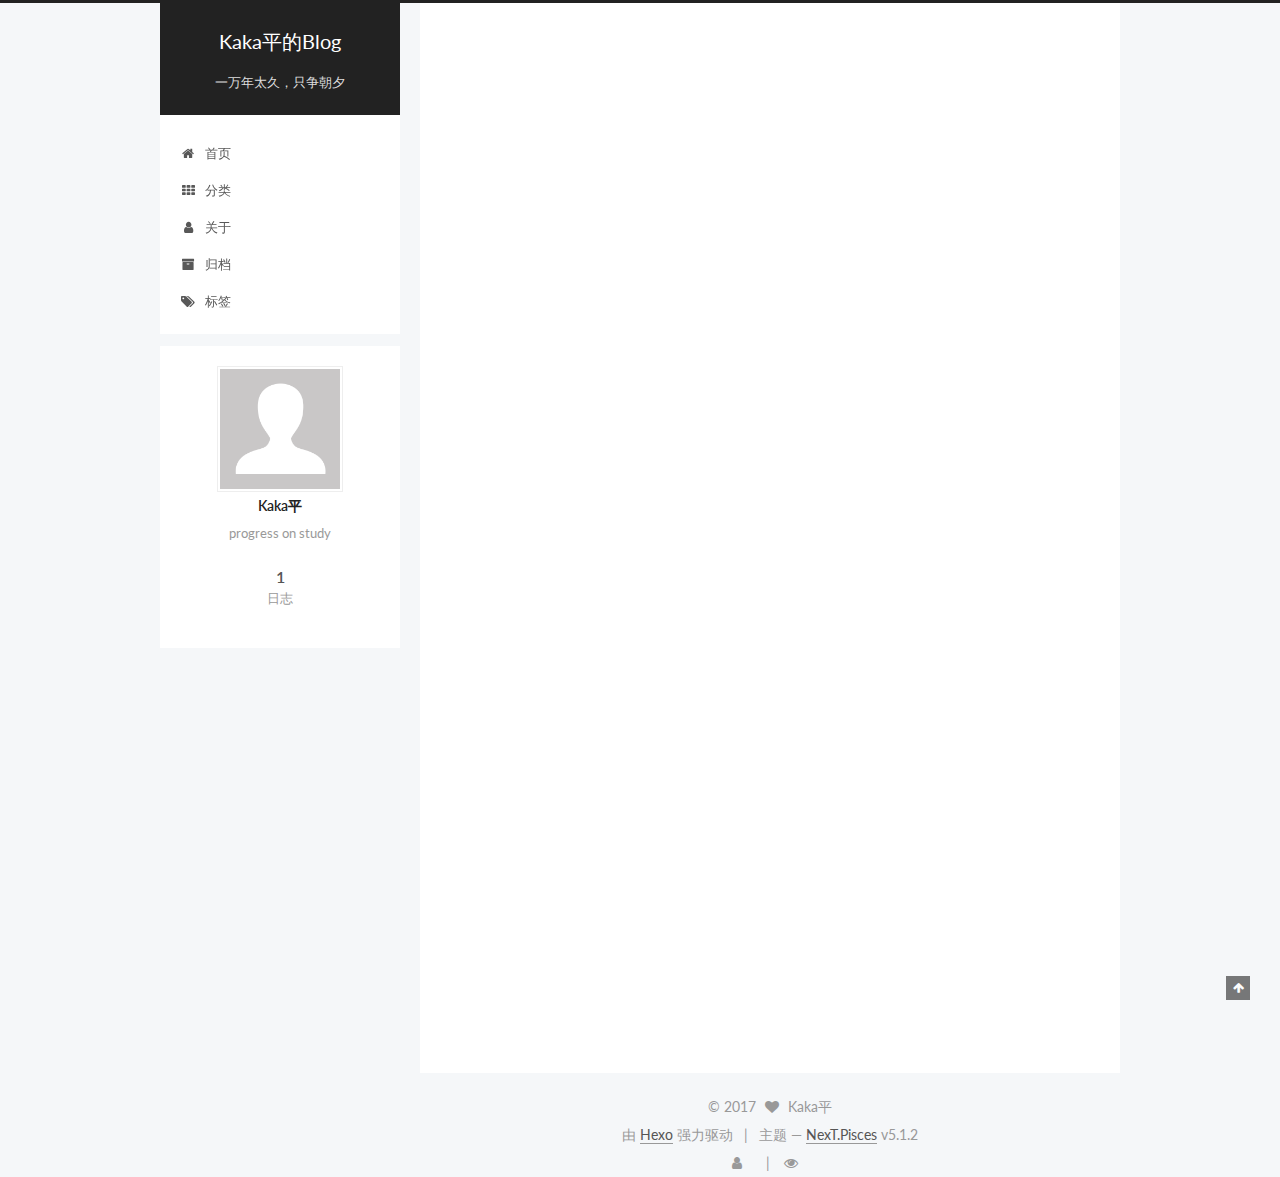
==== commit d5d6b750: "Site updated: 2017-08-26 17:18:06" ====
--- a/index.html
+++ b/index.html
@@ -505,6 +505,26 @@
 
 
         
+<div class="busuanzi-count">
+  <script async src="https://dn-lbstatics.qbox.me/busuanzi/2.3/busuanzi.pure.mini.js"></script>
+
+  
+    <span class="site-uv">
+      <i class="fa fa-user"></i>
+      <span class="busuanzi-value" id="busuanzi_value_site_uv"></span>
+      
+    </span>
+  
+
+  
+    <span class="site-pv">
+      <i class="fa fa-eye"></i>
+      <span class="busuanzi-value" id="busuanzi_value_site_pv"></span>
+      
+    </span>
+  
+</div>
+
 
 
 
--- a/css/main.css
+++ b/css/main.css
@@ -1809,7 +1809,7 @@
   width: 4px;
   height: 4px;
   border-radius: 50%;
-  background: #96d1bd;
+  background: #73e894;
 }
 .links-of-blogroll {
   font-size: 13px;
